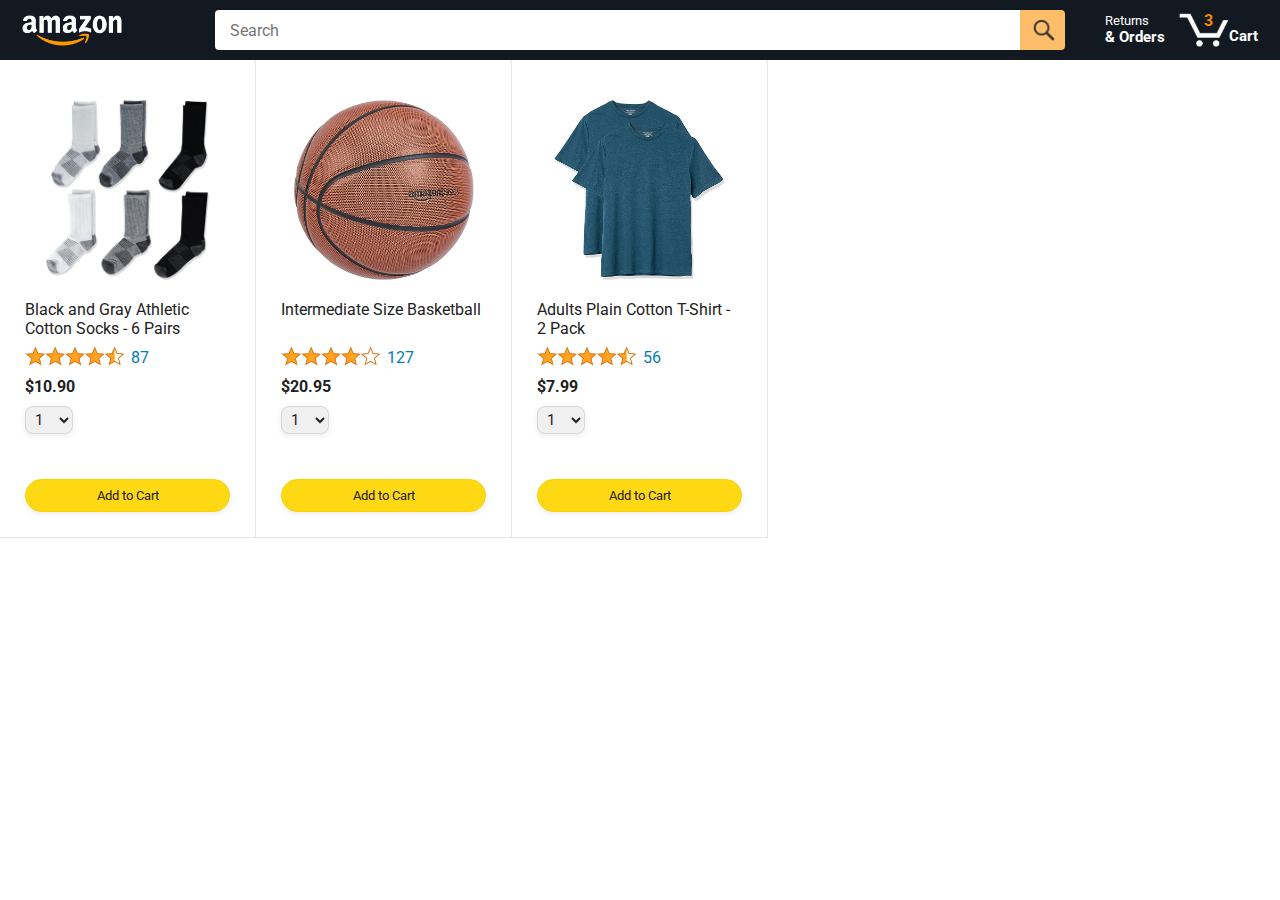
==== amazon.html @ 4dcdfd66 "add the starting files" ====
<!DOCTYPE html>
<html>
  <head>
    <title>Amazon Project</title>

    <!-- This code is needed for responsive design to work.
      (Responsive design = make the website look good on
      smaller screen sizes like a phone or a tablet). -->
    <meta name="viewport" content="width=device-width, initial-scale=1">

    <!-- Load a font called Roboto from Google Fonts. -->
    <link rel="preconnect" href="https://fonts.googleapis.com">
    <link rel="preconnect" href="https://fonts.gstatic.com" crossorigin>
    <link href="https://fonts.googleapis.com/css2?family=Roboto:wght@400;500;700&display=swap" rel="stylesheet">

    <!-- Here are the CSS files for this page. -->
    <link rel="stylesheet" href="styles/shared/general.css">
    <link rel="stylesheet" href="styles/shared/amazon-header.css">
    <link rel="stylesheet" href="styles/pages/amazon.css">
  </head>
  <body>
    <div class="amazon-header">
      <div class="amazon-header-left-section">
        <a href="amazon.html" class="header-link">
          <img class="amazon-logo"
            src="images/amazon-logo-white.png">
          <img class="amazon-mobile-logo"
            src="images/amazon-mobile-logo-white.png">
        </a>
      </div>

      <div class="amazon-header-middle-section">
        <input class="search-bar" type="text" placeholder="Search">

        <button class="search-button">
          <img class="search-icon" src="images/icons/search-icon.png">
        </button>
      </div>

      <div class="amazon-header-right-section">
        <a class="orders-link header-link" href="orders.html">
          <span class="returns-text">Returns</span>
          <span class="orders-text">& Orders</span>
        </a>

        <a class="cart-link header-link" href="checkout.html">
          <img class="cart-icon" src="images/icons/cart-icon.png">
          <div class="cart-quantity">3</div>
          <div class="cart-text">Cart</div>
        </a>
      </div>
    </div>
    
    <div class="main">
      <div class="products-grid">
        <div class="product-container">
          <div class="product-image-container">
            <img class="product-image"
              src="images/products/athletic-cotton-socks-6-pairs.jpg">
          </div>

          <div class="product-name limit-text-to-2-lines">
            Black and Gray Athletic Cotton Socks - 6 Pairs
          </div>

          <div class="product-rating-container">
            <img class="product-rating-stars"
              src="images/ratings/rating-45.png">
            <div class="product-rating-count link-primary">
              87
            </div>
          </div>

          <div class="product-price">
            $10.90
          </div>

          <div class="product-quantity-container">
            <select>
              <option selected value="1">1</option>
              <option value="2">2</option>
              <option value="3">3</option>
              <option value="4">4</option>
              <option value="5">5</option>
              <option value="6">6</option>
              <option value="7">7</option>
              <option value="8">8</option>
              <option value="9">9</option>
              <option value="10">10</option>
            </select>
          </div>

          <div class="product-spacer"></div>

          <div class="added-to-cart">
            <img src="images/icons/checkmark.png">
            Added
          </div>

          <button class="add-to-cart-button button-primary">
            Add to Cart
          </button>
        </div>

        <div class="product-container">
          <div class="product-image-container">
            <img class="product-image"
              src="images/products/intermediate-composite-basketball.jpg">
          </div>

          <div class="product-name limit-text-to-2-lines">
            Intermediate Size Basketball
          </div>

          <div class="product-rating-container">
            <img class="product-rating-stars"
              src="images/ratings/rating-40.png">
            <div class="product-rating-count link-primary">
              127
            </div>
          </div>

          <div class="product-price">
            $20.95
          </div>

          <div class="product-quantity-container">
            <select>
              <option selected value="1">1</option>
              <option value="2">2</option>
              <option value="3">3</option>
              <option value="4">4</option>
              <option value="5">5</option>
              <option value="6">6</option>
              <option value="7">7</option>
              <option value="8">8</option>
              <option value="9">9</option>
              <option value="10">10</option>
            </select>
          </div>

          <div class="product-spacer"></div>

          <div class="added-to-cart">
            <img src="images/icons/checkmark.png">
            Added
          </div>

          <button class="add-to-cart-button button-primary">
            Add to Cart
          </button>
        </div>

        <div class="product-container">
          <div class="product-image-container">
            <img class="product-image"
              src="images/products/adults-plain-cotton-tshirt-2-pack-teal.jpg">
          </div>

          <div class="product-name limit-text-to-2-lines">
            Adults Plain Cotton T-Shirt - 2 Pack
          </div>

          <div class="product-rating-container">
            <img class="product-rating-stars"
              src="images/ratings/rating-45.png">
            <div class="product-rating-count link-primary">
              56
            </div>
          </div>

          <div class="product-price">
            $7.99
          </div>

          <div class="product-quantity-container">
            <select>
              <option selected value="1">1</option>
              <option value="2">2</option>
              <option value="3">3</option>
              <option value="4">4</option>
              <option value="5">5</option>
              <option value="6">6</option>
              <option value="7">7</option>
              <option value="8">8</option>
              <option value="9">9</option>
              <option value="10">10</option>
            </select>
          </div>

          <div class="product-spacer"></div>

          <div class="added-to-cart">
            <img src="images/icons/checkmark.png">
            Added
          </div>

          <button class="add-to-cart-button button-primary">
            Add to Cart
          </button>
        </div>
      </div>
    </div>
  </body>
</html>
---- styles/shared/general.css ----
body {
  font-family: Roboto, Arial;
  color: rgb(33, 33, 33);
  /* The <body> element has a default margin of 8px
     on all sides. This removes the default margins. */
  margin: 0;
}

/* <p> elements have a default margin on the top
   and bottom. This removes the default margins. */
p {
  margin: 0;
}

button {
  cursor: pointer;
}

select {
  cursor: pointer;
}

input, select, button {
  font-family: Roboto, Arial;
}

.button-primary {
  color: rgb(33, 33, 33);
  background-color: rgb(255, 216, 20);
  border: 1px solid rgb(252, 210, 0);
  border-radius: 8px;
  cursor: pointer;
  box-shadow: 0 2px 5px rgba(213, 217, 217, 0.5);
}

.button-primary:hover {
  background-color: rgb(247, 202, 0);
  border: 1px solid rgb(242, 194, 0);
}

.button-primary:active {
  background: rgb(255, 216, 20);
  border-color: rgb(252, 210, 0);
  box-shadow: none;
}

.button-secondary {
  color: rgb(33, 33, 33);
  background: white;
  border: 1px solid rgb(213, 217, 217);
  border-radius: 8px;
  cursor: pointer;
  box-shadow: 0 2px 5px rgba(213, 217, 217, 0.5);
}

.button-secondary:hover {
  background-color: rgb(247, 250, 250);
}

.button-secondary:active {
  background-color: rgb(237, 253, 255);
  box-shadow: none;
}

/* These styles will limit text to 2 lines. Anything
   beyond 2 lines will be replaced with "..."
   You can find this code by using an A.I. tool or by
   searching in Google.
   https://css-tricks.com/almanac/properties/l/line-clamp/ */
.limit-text-to-2-lines {
  display: -webkit-box;
  -webkit-line-clamp: 2;
  -webkit-box-orient: vertical;
  overflow: hidden;
}

.link-primary {
  color: rgb(1, 124, 182);
  cursor: pointer;
}

.link-primary:hover {
  color: rgb(196, 80, 0);
}

/* Styles for dropdown selectors. */
select {
  color: rgb(33, 33, 33);
  background-color: rgb(240, 240, 240);
  border: 1px solid rgb(213, 217, 217);
  border-radius: 8px;
  padding: 3px 5px;
  font-size: 15px;
  cursor: pointer;
  box-shadow: 0 2px 5px rgba(213, 217, 217, 0.5);
}

select:focus,
input:focus {
  outline: 2px solid rgb(255, 153, 0);
}
---- styles/shared/amazon-header.css ----
.amazon-header {
  background-color: rgb(19, 25, 33);
  color: white;
  padding-left: 15px;
  padding-right: 15px;

  display: flex;
  align-items: center;
  justify-content: space-between;

  position: fixed;
  top: 0;
  left: 0;
  right: 0;
  height: 60px;
}

.amazon-header-left-section {
  width: 180px;
}

@media (max-width: 800px) {
  .amazon-header-left-section {
    width: unset;
  }
}

.header-link {
  display: inline-block;
  padding: 6px;
  border-radius: 2px;
  cursor: pointer;
  text-decoration: none;
  border: 1px solid rgba(0, 0, 0, 0);
}

.header-link:hover {
  border: 1px solid white;
}

.amazon-logo {
  width: 100px;
  margin-top: 5px;
}

.amazon-mobile-logo {
  display: none;
}

@media (max-width: 575px) {
  .amazon-logo {
    display: none;
  }

  .amazon-mobile-logo {
    display: block;
    height: 35px;
    margin-top: 5px;
  }
}

.amazon-header-middle-section {
  flex: 1;
  max-width: 850px;
  margin-left: 10px;
  margin-right: 10px;
  display: flex;
}

.search-bar {
  flex: 1;
  width: 0;
  font-size: 16px;
  height: 38px;
  padding-left: 15px;
  border: none;
  border-top-left-radius: 4px;
  border-bottom-left-radius: 4px;
  border-top-right-radius: 0;
  border-bottom-right-radius: 0;
}

.search-button {
  background-color: rgb(254, 189, 105);
  border: none;
  width: 45px;
  height: 40px;
  border-top-right-radius: 4px;
  border-bottom-right-radius: 4px;
  flex-shrink: 0;
}

.search-icon {
  height: 22px;
  margin-left: 2px;
  margin-top: 3px;
}

.amazon-header-right-section {
  width: 180px;
  flex-shrink: 0;
  display: flex;
  justify-content: end;
}

.orders-link {
  color: white;
}

.returns-text {
  display: block;
  font-size: 13px;
}

.orders-text {
  display: block;
  font-size: 15px;
  font-weight: 700;
}

.cart-link {
  color: white;
  display: flex;
  align-items: center;
  position: relative;
}

.cart-icon {
  width: 50px;
}

.cart-text {
  margin-top: 12px;
  font-size: 15px;
  font-weight: 700;
}

.cart-quantity {
  color: rgb(240, 136, 4);
  font-size: 16px;
  font-weight: 700;

  position: absolute;
  top: 4px;
  left: 22px;
  
  width: 26px;
  text-align: center;
}
---- styles/pages/amazon.css ----
.main {
  margin-top: 60px;
}

.products-grid {
  display: grid;

  /* - In CSS Grid, 1fr means a column will take up the
       remaining space in the grid.
     - If we write 1fr 1fr ... 1fr; 8 times, this will
       divide the grid into 8 columns, each taking up an
       equal amount of the space.
     - repeat(8, 1fr); is a shortcut for repeating "1fr"
       8 times (instead of typing out "1fr" 8 times).
       repeat(...) is a special property that works with
       display: grid; */
  grid-template-columns: repeat(8, 1fr);
}

/* @media is used to create responsive design (making the
   website look good on any screen size). This @media
   means when the screen width is 2000px or less, we
   will divide the grid into 7 columns instead of 8. */
@media (max-width: 2000px) {
  .products-grid {
    grid-template-columns: repeat(7, 1fr);
  }
}

/* This @media means when the screen width is 1600px or
   less, we will divide the grid into 6 columns. */
@media (max-width: 1600px) {
  .products-grid {
    grid-template-columns: repeat(6, 1fr);
  }
}

@media (max-width: 1300px) {
  .products-grid {
    grid-template-columns: repeat(5, 1fr);
  }
}

@media (max-width: 1000px) {
  .products-grid {
    grid-template-columns: repeat(4, 1fr);
  }
}

@media (max-width: 800px) {
  .products-grid {
    grid-template-columns: repeat(3, 1fr);
  }
}

@media (max-width: 575px) {
  .products-grid {
    grid-template-columns: repeat(2, 1fr);
  }
}

@media (max-width: 450px) {
  .products-grid {
    grid-template-columns: 1fr;
  }
}

.product-container {
  padding-top: 40px;
  padding-bottom: 25px;
  padding-left: 25px;
  padding-right: 25px;

  border-right: 1px solid rgb(231, 231, 231);
  border-bottom: 1px solid rgb(231, 231, 231);

  display: flex;
  flex-direction: column;
}

.product-image-container {
  display: flex;
  justify-content: center;
  align-items: center;

  height: 180px;
  margin-bottom: 20px;
}

.product-image {
  /* Images will overflow their container by default. To
    prevent this, we set max-width and max-height to 100%
    so they stay inside their container. */
  max-width: 100%;
  max-height: 100%;
}

.product-name {
  height: 40px;
  margin-bottom: 5px;
}

.product-rating-container {
  display: flex;
  align-items: center;
  margin-bottom: 10px;
}

.product-rating-stars {
  width: 100px;
  margin-right: 6px;
}

.product-rating-count {
  color: rgb(1, 124, 182);
  cursor: pointer;
  margin-top: 3px;
}

.product-price {
  font-weight: 700;
  margin-bottom: 10px;
}

.product-quantity-container {
  margin-bottom: 17px;
}

.product-spacer {
  flex: 1;
}

.added-to-cart {
  color: rgb(6, 125, 98);
  font-size: 16px;

  display: flex;
  align-items: center;
  margin-bottom: 8px;

  /* At first, the "Added to cart" message will
     be invisible. Use JavaScript to change the
     opacity and make it visible. */
  opacity: 0;
}

.added-to-cart img {
  height: 20px;
  margin-right: 5px;
}

.add-to-cart-button {
  width: 100%;
  padding: 8px;
  border-radius: 50px;
}
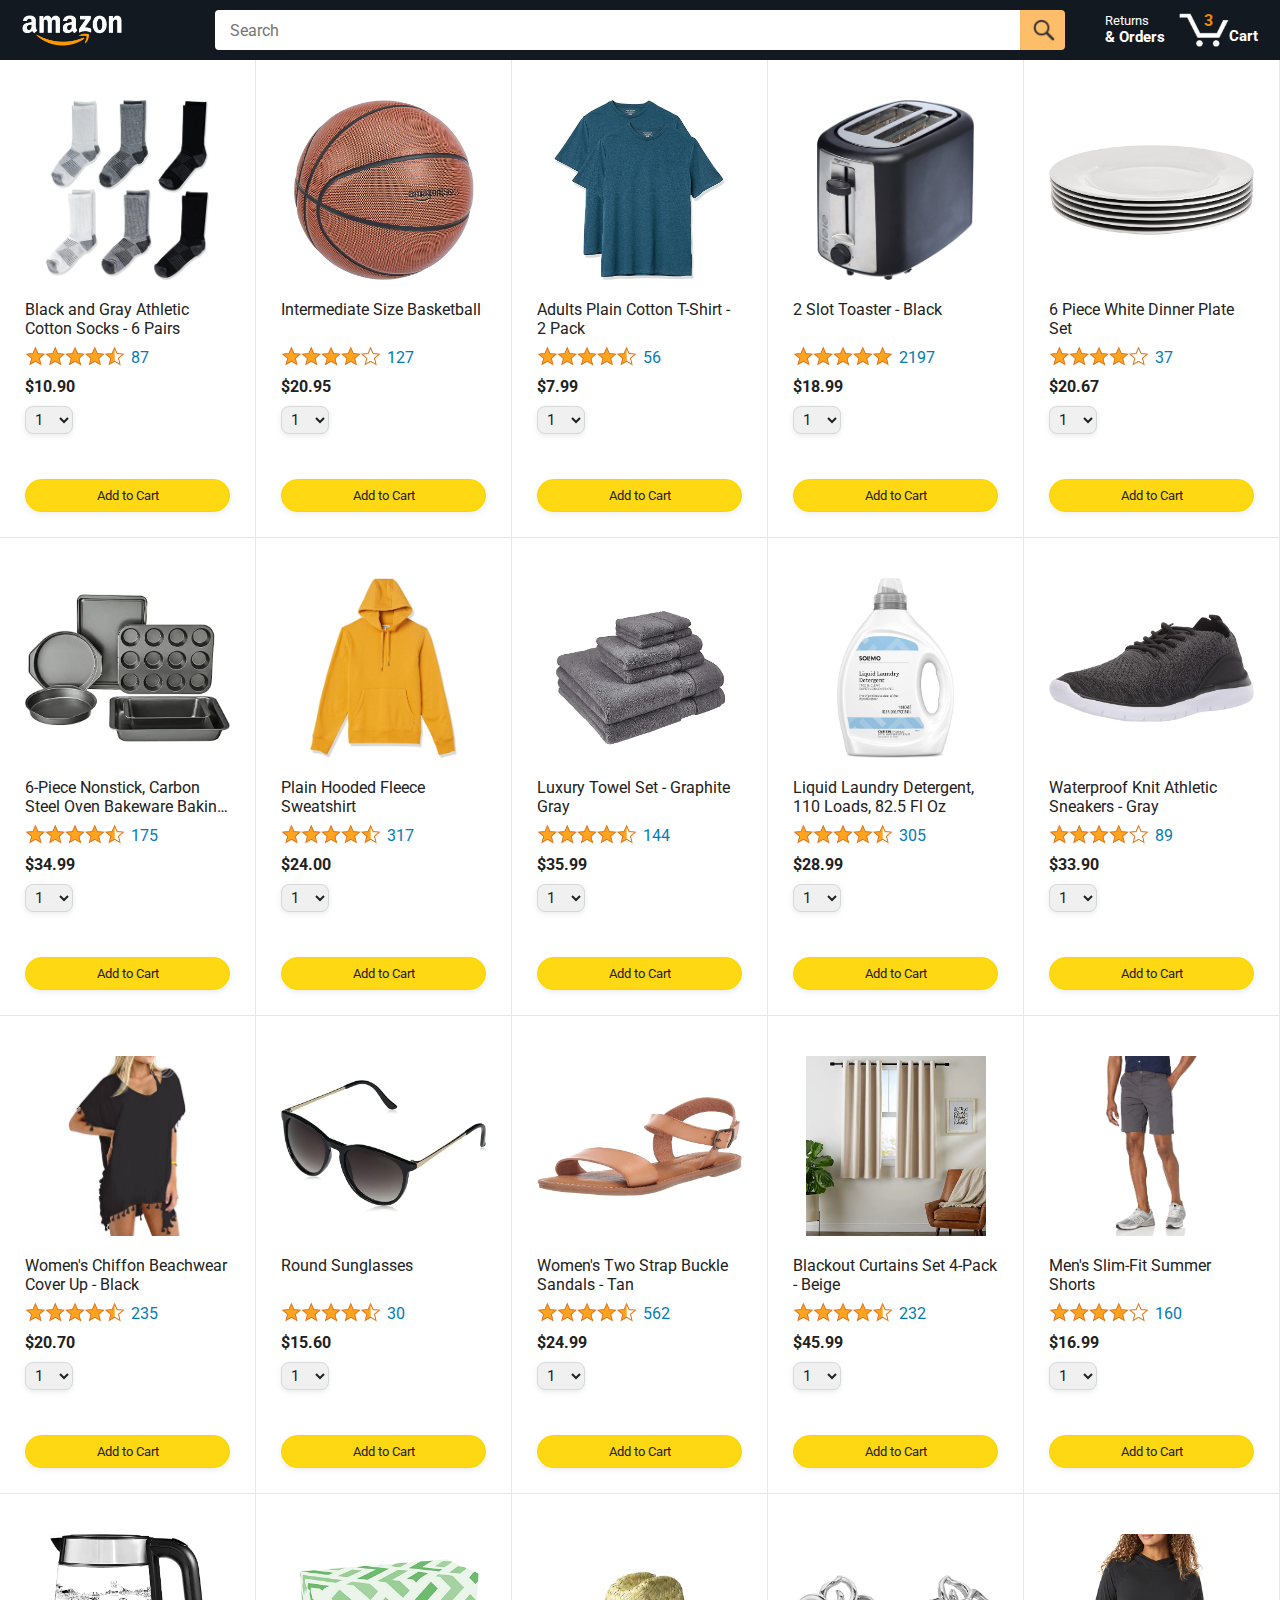
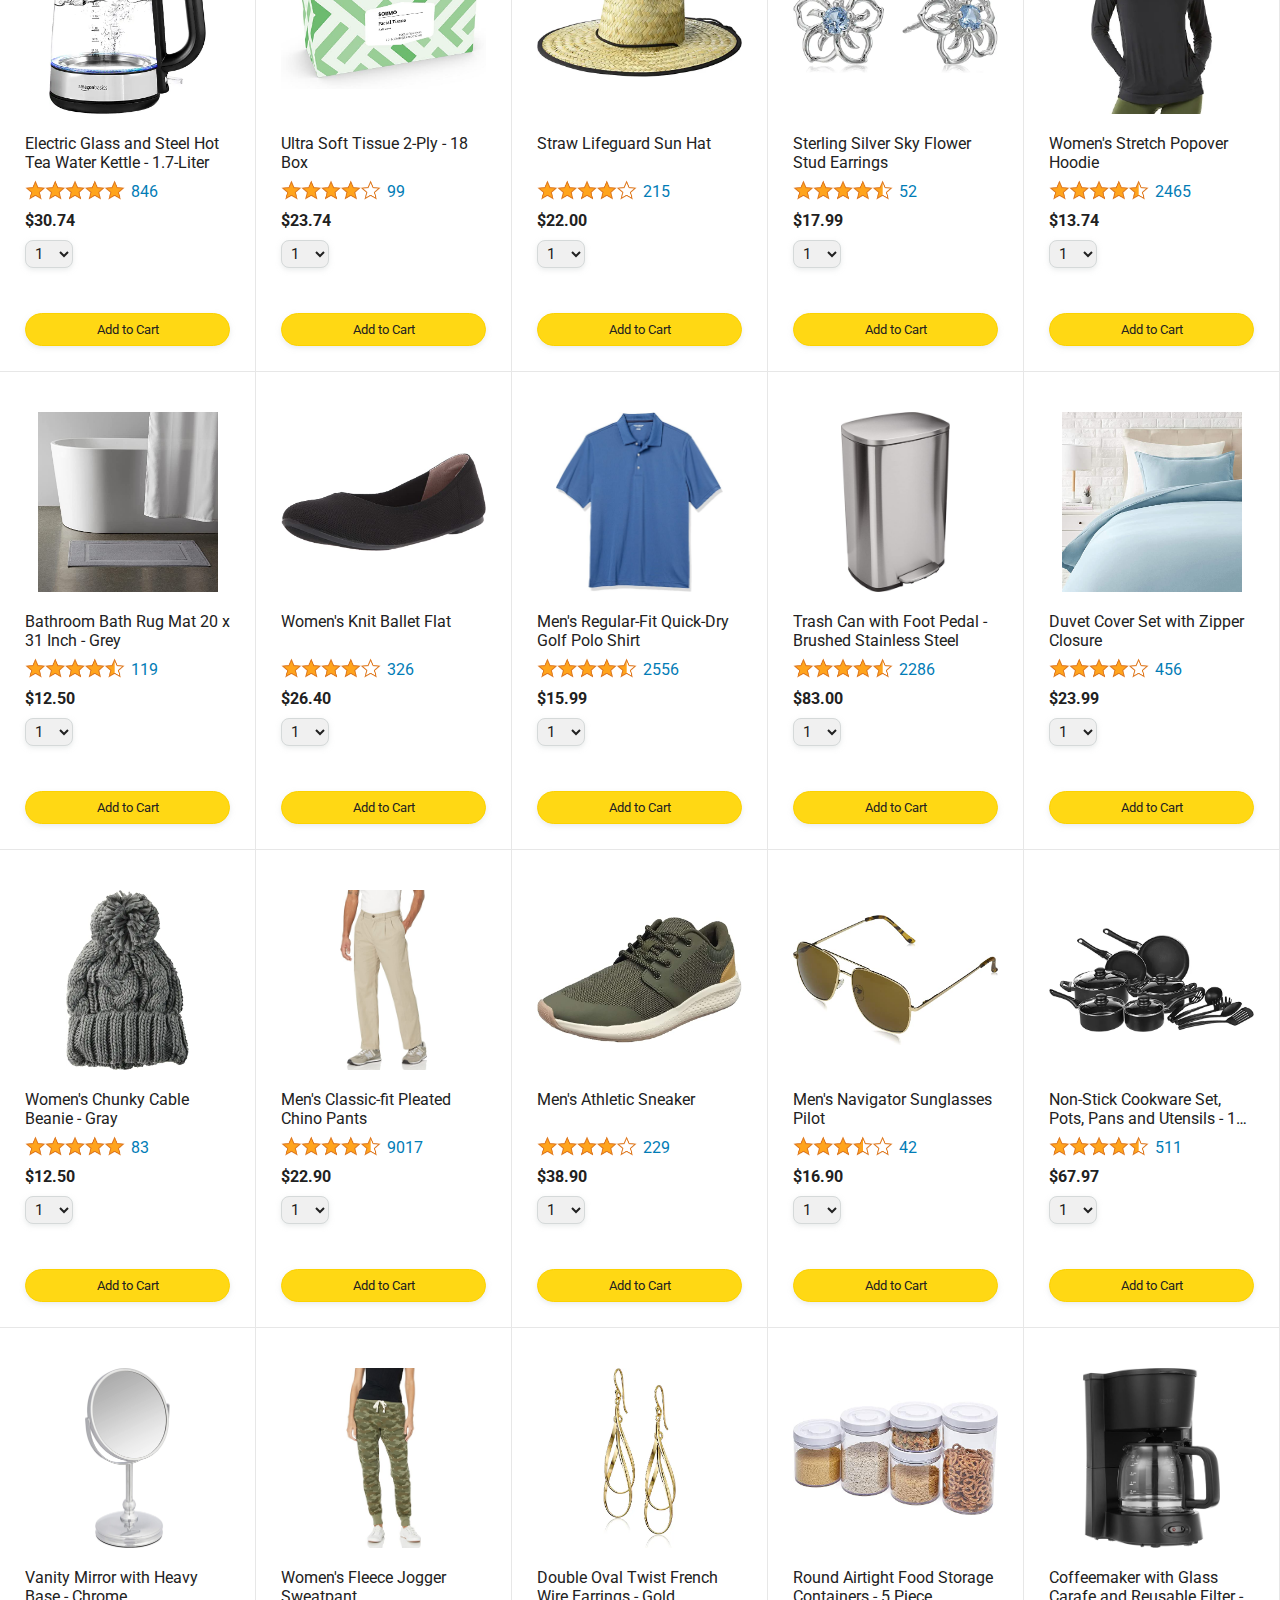
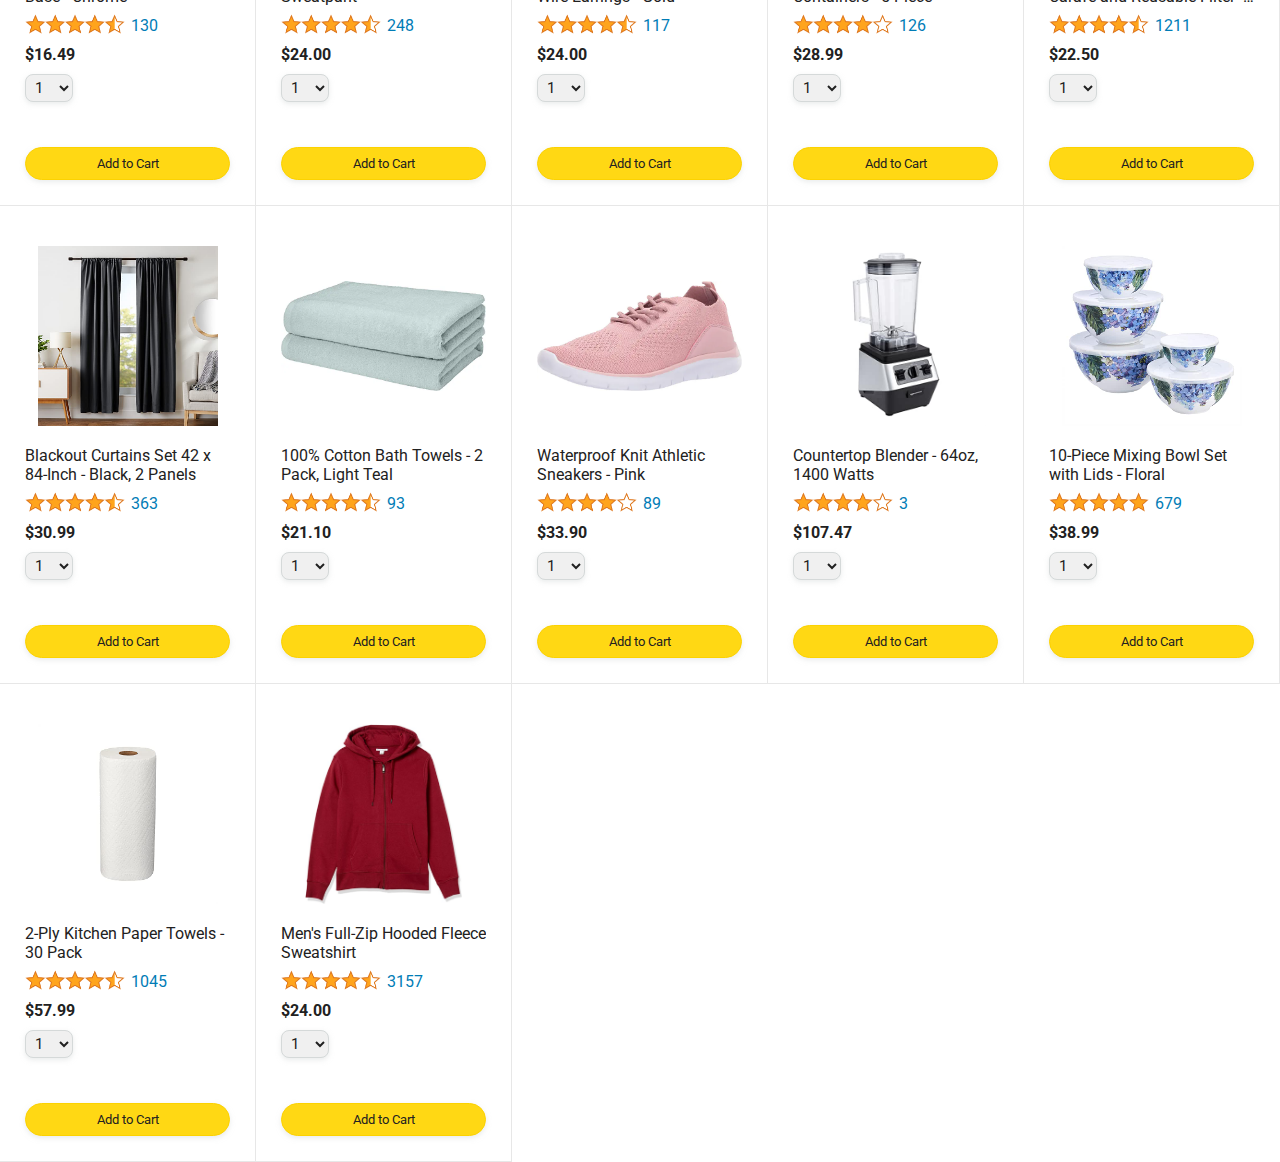
==== commit d9b8b27a: "generate html with javaScript" ====
--- a/amazon.html
+++ b/amazon.html
@@ -53,153 +53,15 @@
     
     <div class="main">
       <div class="products-grid">
-        <div class="product-container">
-          <div class="product-image-container">
-            <img class="product-image"
-              src="images/products/athletic-cotton-socks-6-pairs.jpg">
-          </div>
+      
 
-          <div class="product-name limit-text-to-2-lines">
-            Black and Gray Athletic Cotton Socks - 6 Pairs
-          </div>
+        
 
-          <div class="product-rating-container">
-            <img class="product-rating-stars"
-              src="images/ratings/rating-45.png">
-            <div class="product-rating-count link-primary">
-              87
-            </div>
-          </div>
-
-          <div class="product-price">
-            $10.90
-          </div>
-
-          <div class="product-quantity-container">
-            <select>
-              <option selected value="1">1</option>
-              <option value="2">2</option>
-              <option value="3">3</option>
-              <option value="4">4</option>
-              <option value="5">5</option>
-              <option value="6">6</option>
-              <option value="7">7</option>
-              <option value="8">8</option>
-              <option value="9">9</option>
-              <option value="10">10</option>
-            </select>
-          </div>
-
-          <div class="product-spacer"></div>
-
-          <div class="added-to-cart">
-            <img src="images/icons/checkmark.png">
-            Added
-          </div>
-
-          <button class="add-to-cart-button button-primary">
-            Add to Cart
-          </button>
-        </div>
-
-        <div class="product-container">
-          <div class="product-image-container">
-            <img class="product-image"
-              src="images/products/intermediate-composite-basketball.jpg">
-          </div>
-
-          <div class="product-name limit-text-to-2-lines">
-            Intermediate Size Basketball
-          </div>
-
-          <div class="product-rating-container">
-            <img class="product-rating-stars"
-              src="images/ratings/rating-40.png">
-            <div class="product-rating-count link-primary">
-              127
-            </div>
-          </div>
-
-          <div class="product-price">
-            $20.95
-          </div>
-
-          <div class="product-quantity-container">
-            <select>
-              <option selected value="1">1</option>
-              <option value="2">2</option>
-              <option value="3">3</option>
-              <option value="4">4</option>
-              <option value="5">5</option>
-              <option value="6">6</option>
-              <option value="7">7</option>
-              <option value="8">8</option>
-              <option value="9">9</option>
-              <option value="10">10</option>
-            </select>
-          </div>
-
-          <div class="product-spacer"></div>
-
-          <div class="added-to-cart">
-            <img src="images/icons/checkmark.png">
-            Added
-          </div>
-
-          <button class="add-to-cart-button button-primary">
-            Add to Cart
-          </button>
-        </div>
-
-        <div class="product-container">
-          <div class="product-image-container">
-            <img class="product-image"
-              src="images/products/adults-plain-cotton-tshirt-2-pack-teal.jpg">
-          </div>
-
-          <div class="product-name limit-text-to-2-lines">
-            Adults Plain Cotton T-Shirt - 2 Pack
-          </div>
-
-          <div class="product-rating-container">
-            <img class="product-rating-stars"
-              src="images/ratings/rating-45.png">
-            <div class="product-rating-count link-primary">
-              56
-            </div>
-          </div>
-
-          <div class="product-price">
-            $7.99
-          </div>
-
-          <div class="product-quantity-container">
-            <select>
-              <option selected value="1">1</option>
-              <option value="2">2</option>
-              <option value="3">3</option>
-              <option value="4">4</option>
-              <option value="5">5</option>
-              <option value="6">6</option>
-              <option value="7">7</option>
-              <option value="8">8</option>
-              <option value="9">9</option>
-              <option value="10">10</option>
-            </select>
-          </div>
-
-          <div class="product-spacer"></div>
-
-          <div class="added-to-cart">
-            <img src="images/icons/checkmark.png">
-            Added
-          </div>
-
-          <button class="add-to-cart-button button-primary">
-            Add to Cart
-          </button>
-        </div>
+        
       </div>
     </div>
+
+
+    <script src="data/products.js"></script>
   </body>
 </html>
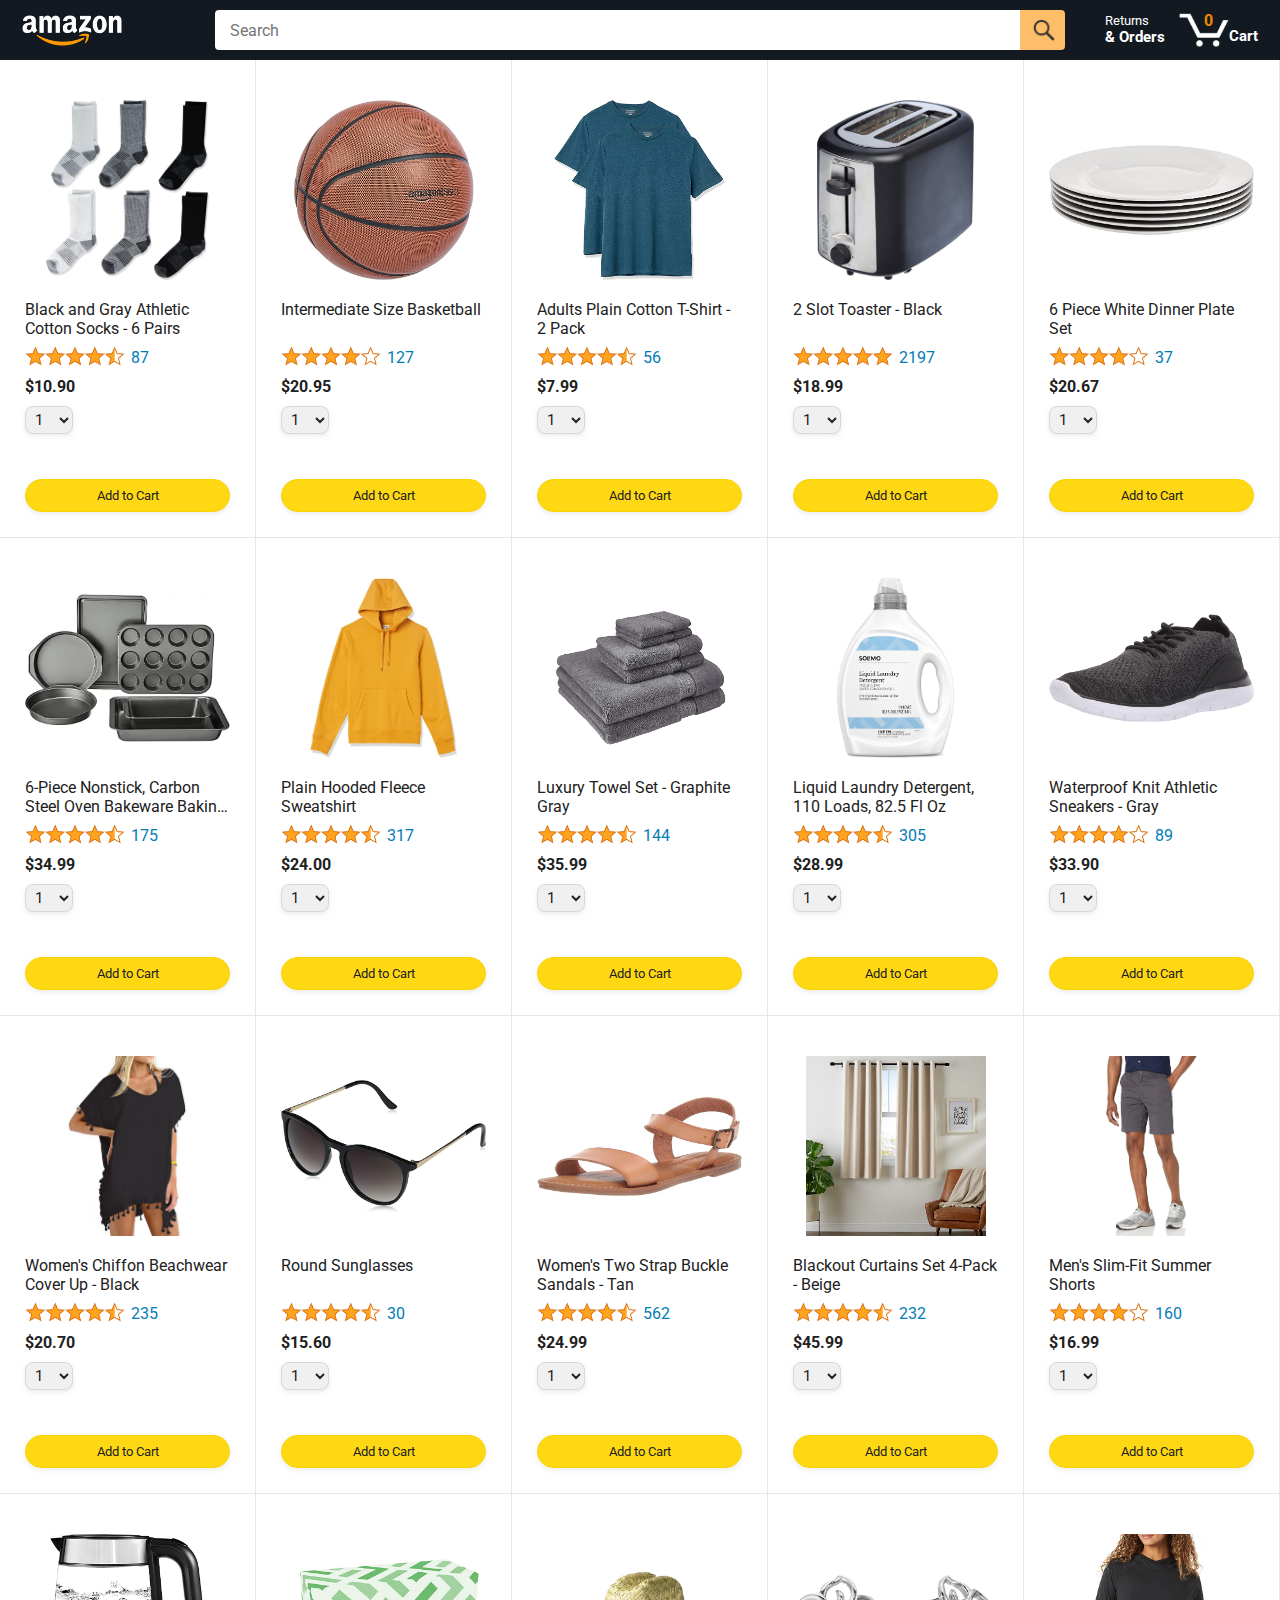
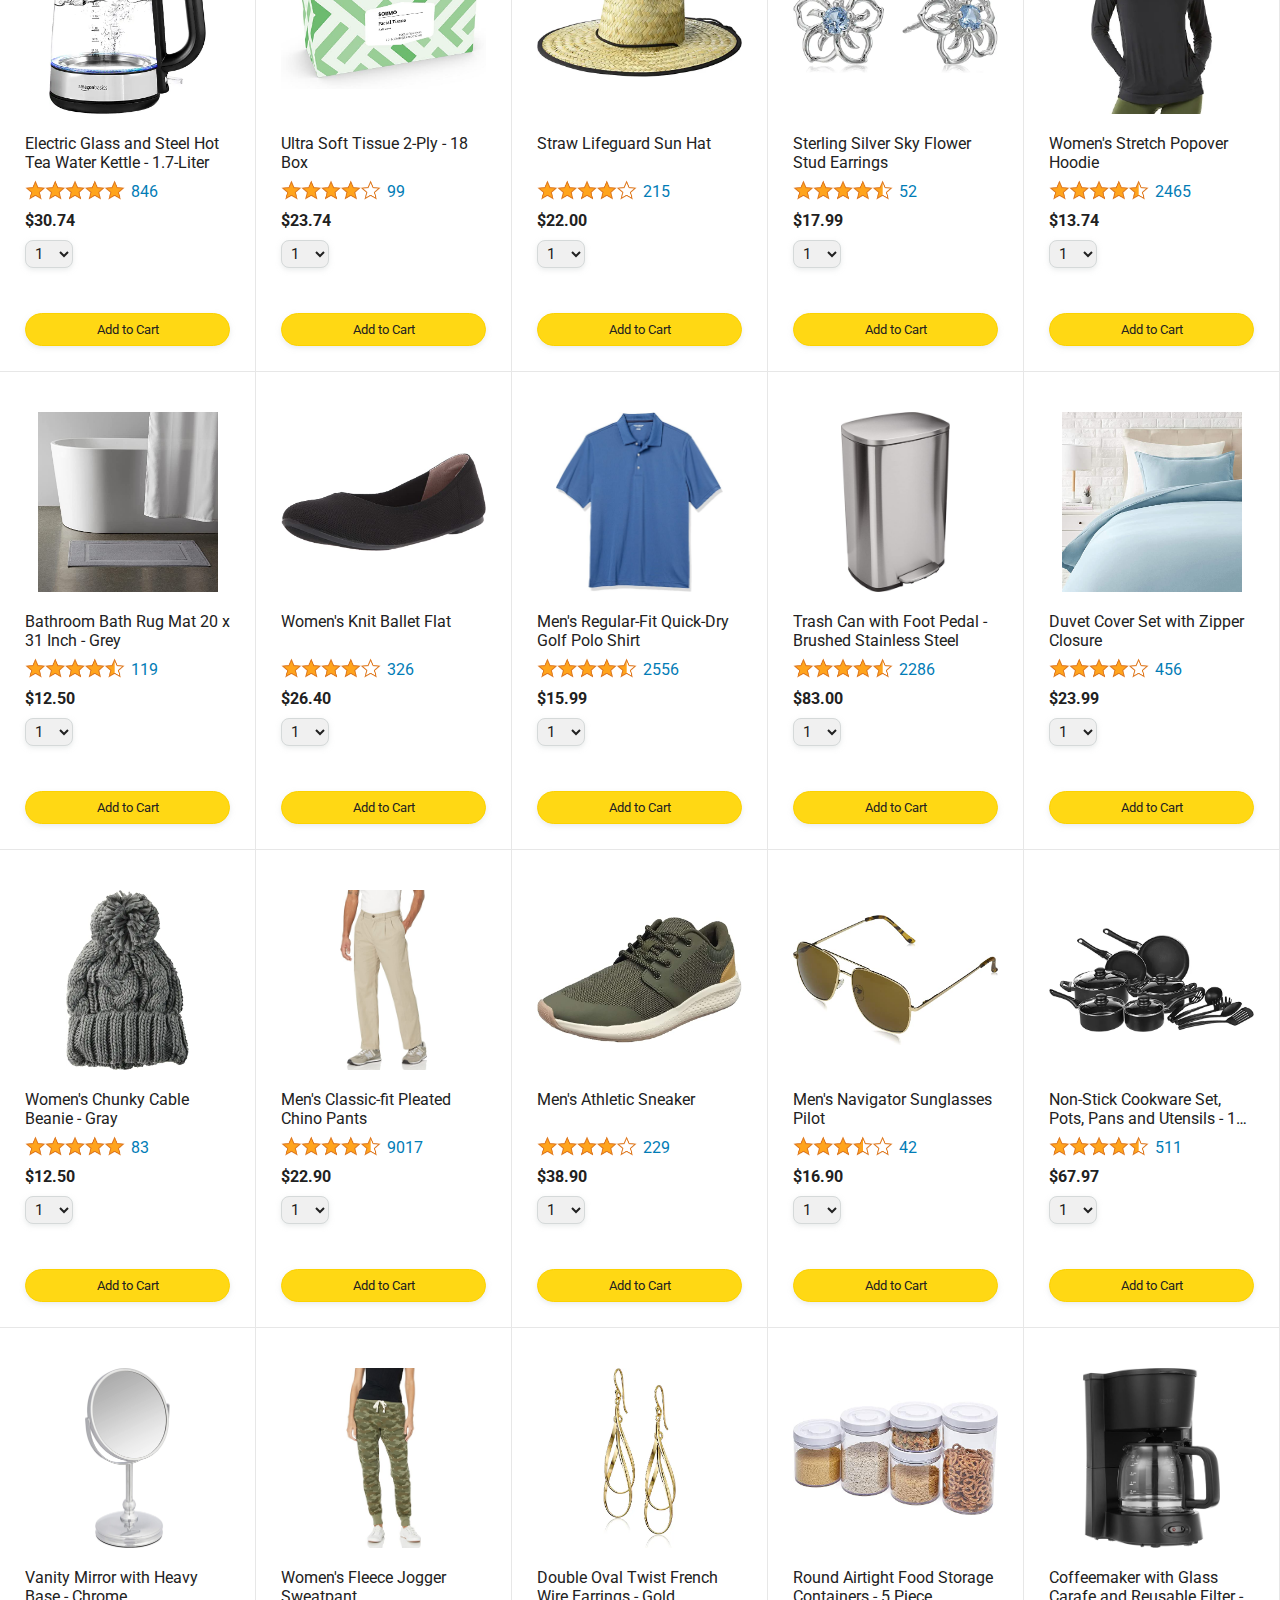
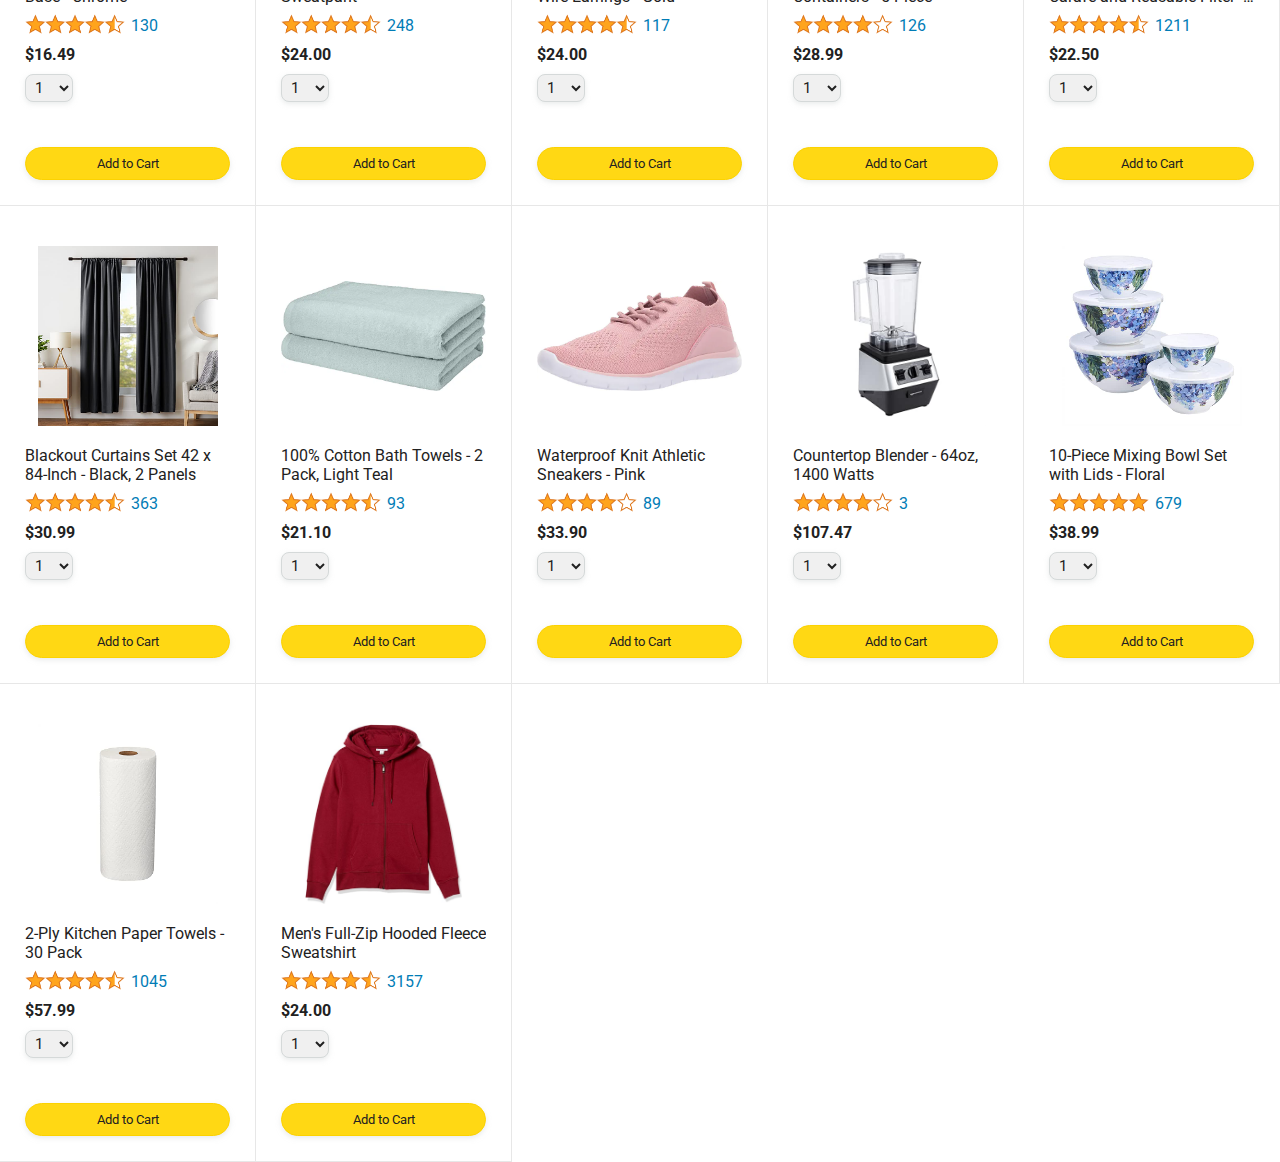
==== commit 96ec2c26: "modules and reset the dropdown value to 1" ====
--- a/amazon.html
+++ b/amazon.html
@@ -45,7 +45,7 @@
 
         <a class="cart-link header-link" href="checkout.html">
           <img class="cart-icon" src="images/icons/cart-icon.png">
-          <div class="cart-quantity">3</div>
+          <div class="cart-quantity">0</div>
           <div class="cart-text">Cart</div>
         </a>
       </div>
@@ -61,7 +61,9 @@
       </div>
     </div>
 
+    <!-- <script src="data/cart.js"></script> -->
+    <script src="data/products.js"></script>
+    <script type="module" src="scipts/amazon.js"></script>
 
-    <script src="data/products.js"></script>
-  </body>
+  </body> 
 </html>
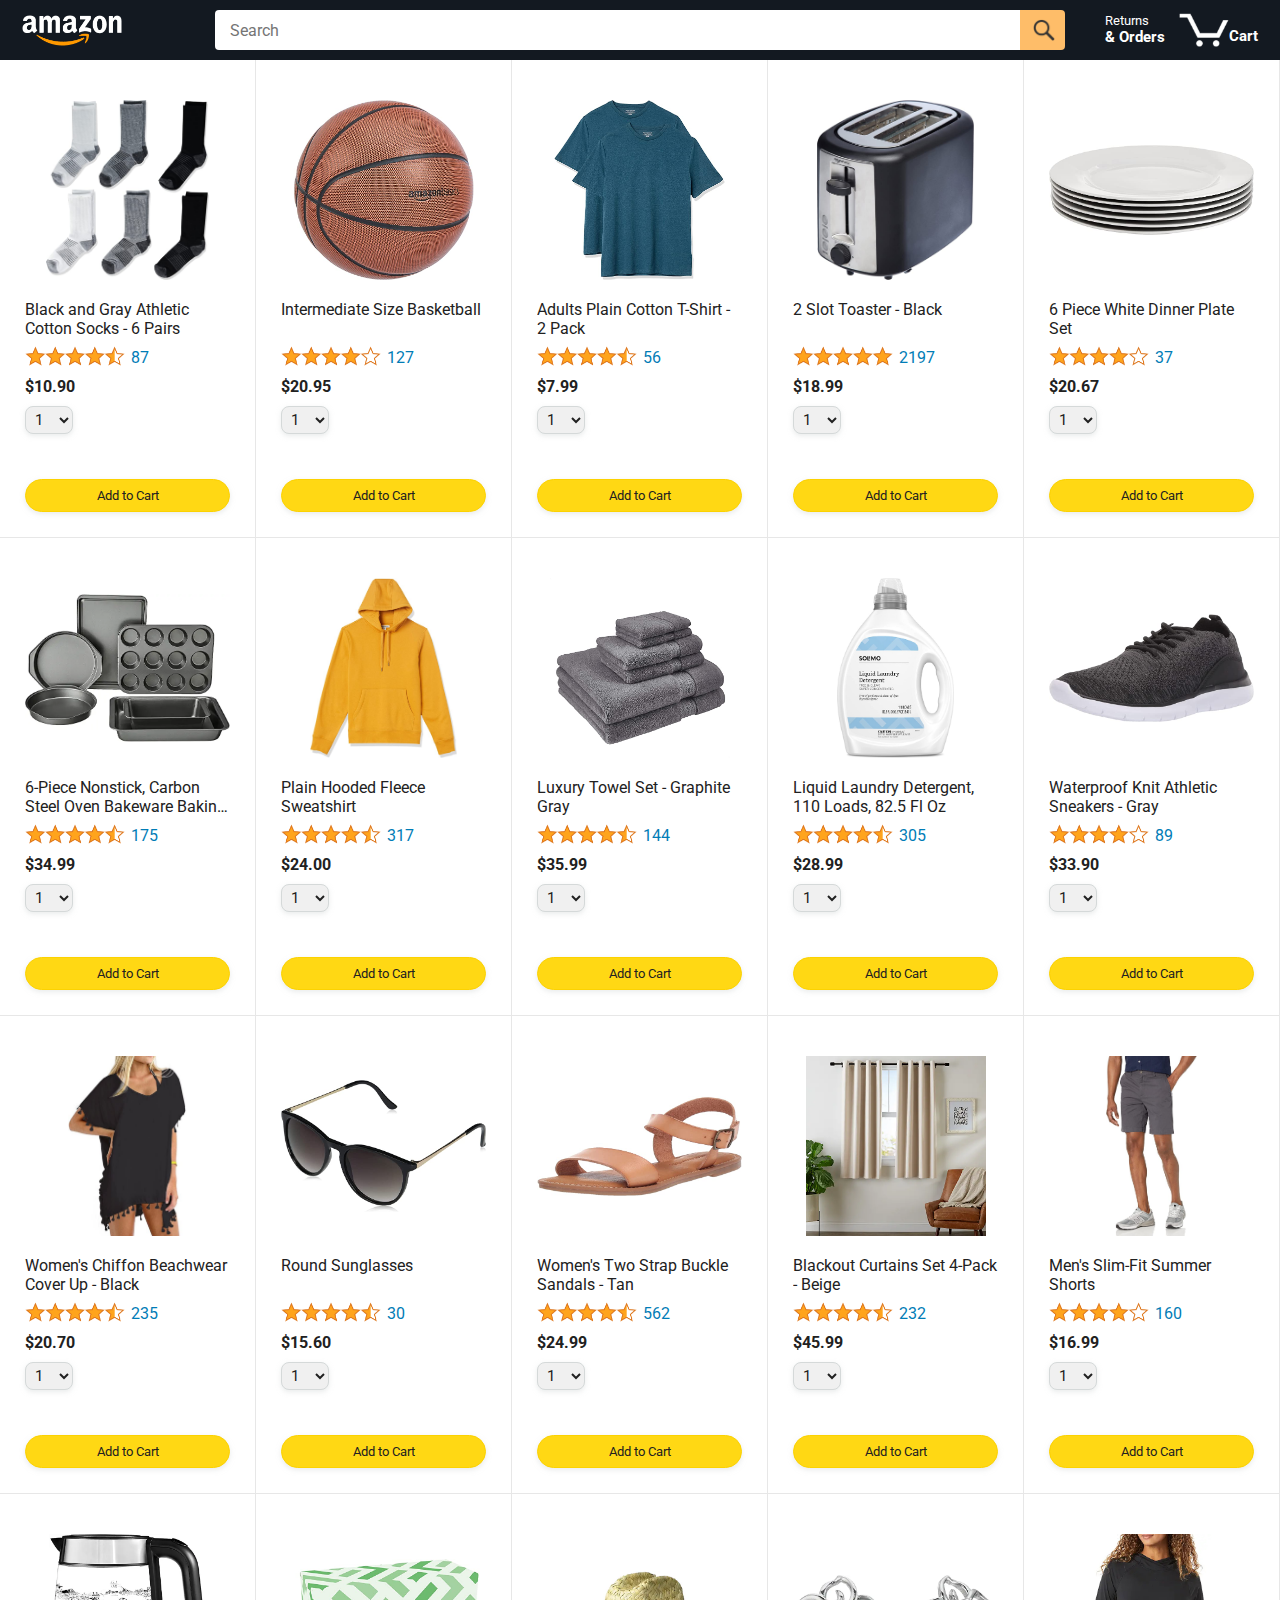
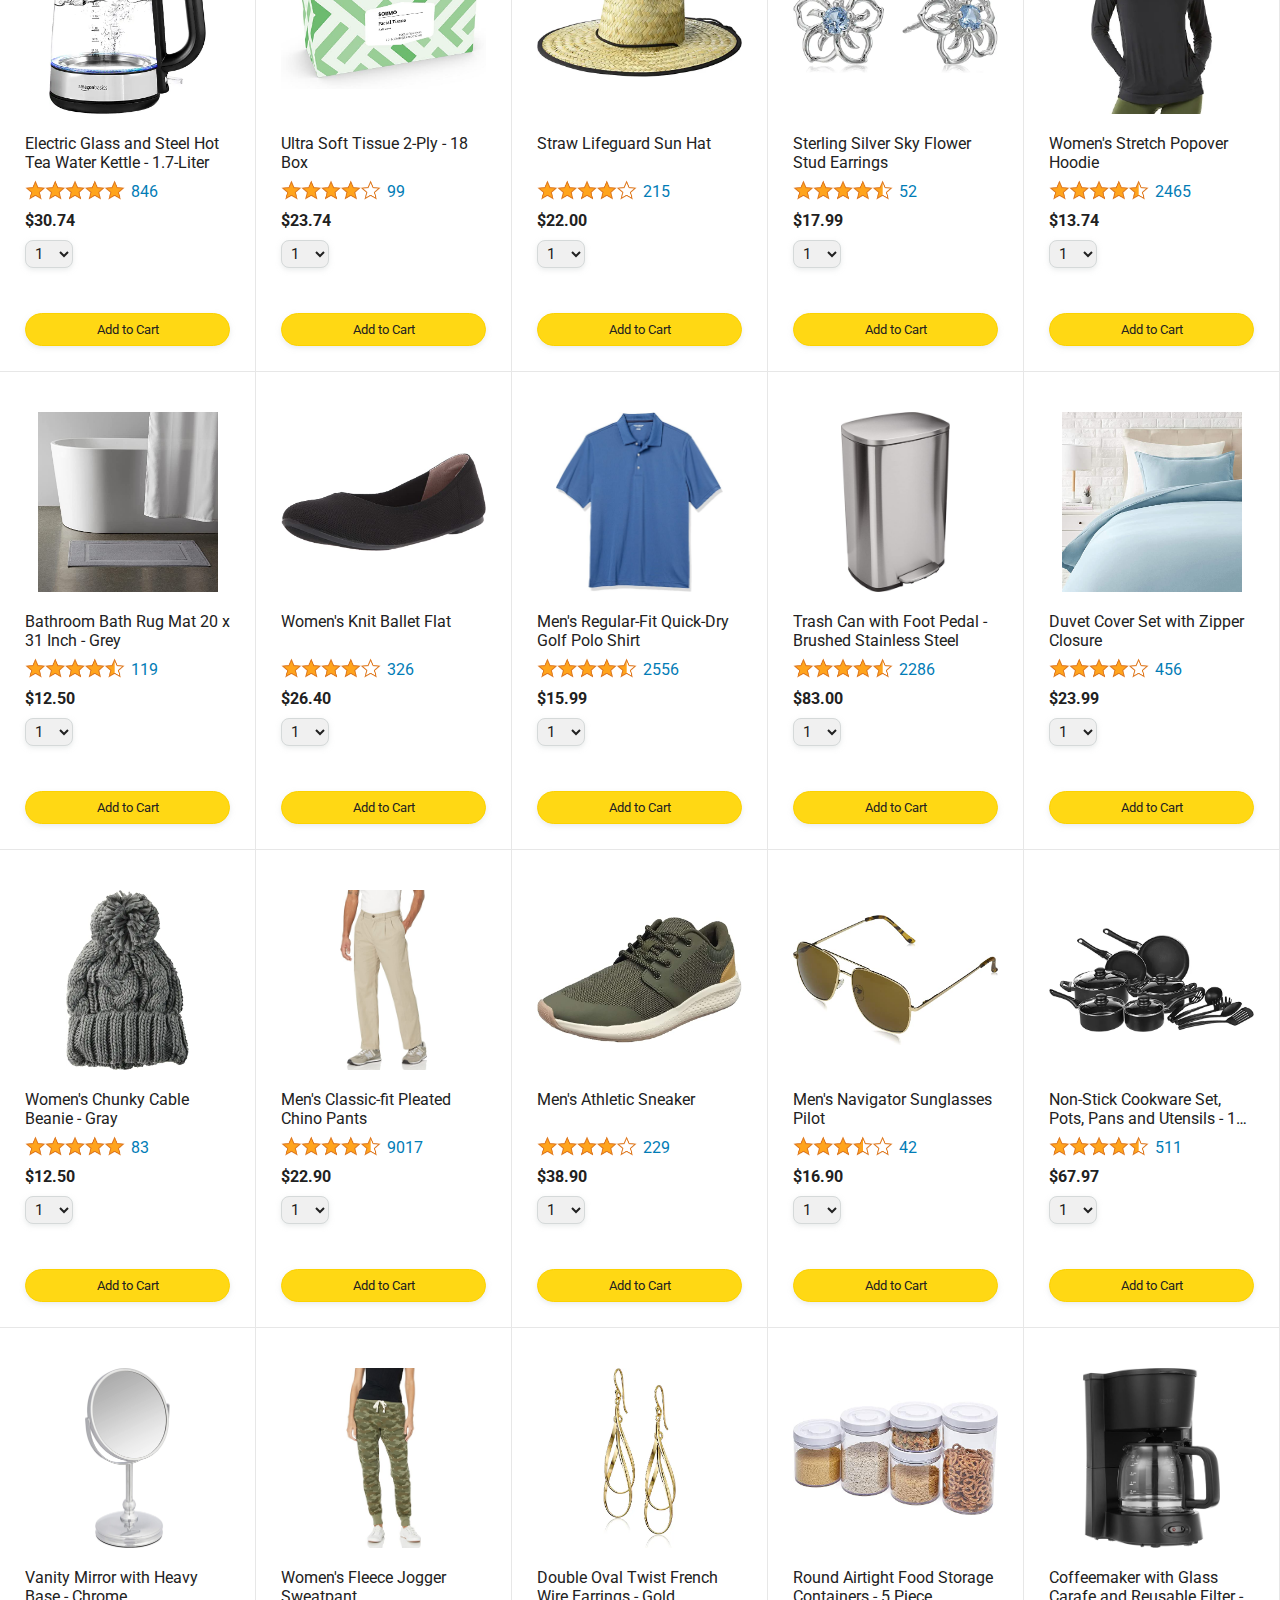
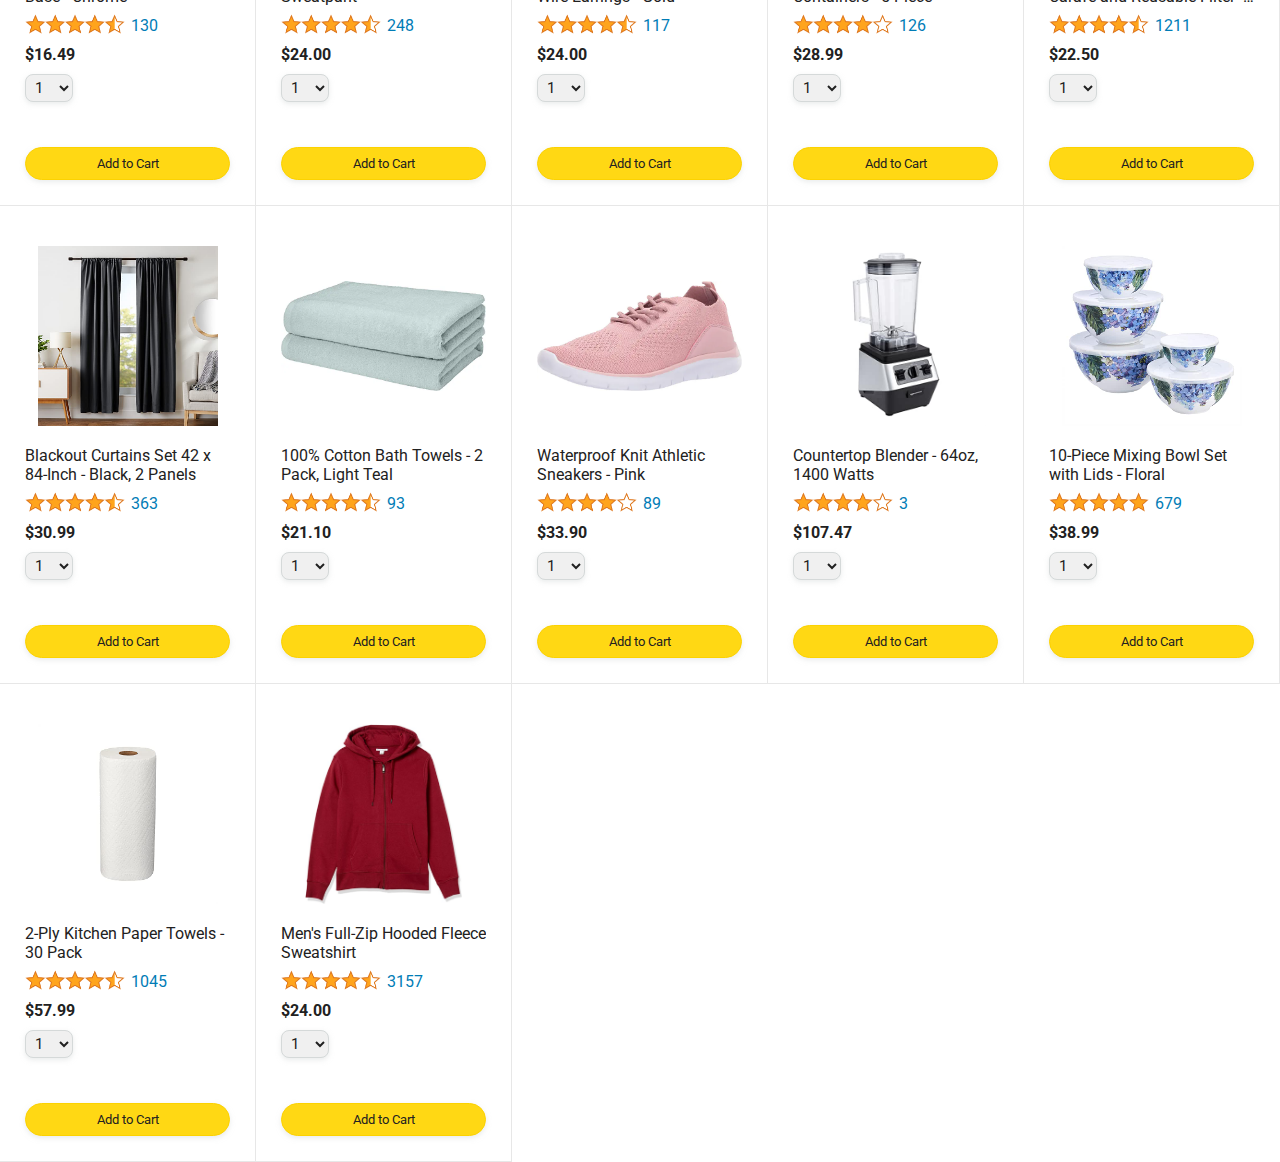
==== commit 0d919e93: "done activities and exercises" ====
--- a/amazon.html
+++ b/amazon.html
@@ -45,7 +45,7 @@
 
         <a class="cart-link header-link" href="checkout.html">
           <img class="cart-icon" src="images/icons/cart-icon.png">
-          <div class="cart-quantity">0</div>
+          <div class="cart-quantity"></div>
           <div class="cart-text">Cart</div>
         </a>
       </div>
@@ -62,8 +62,21 @@
     </div>
 
     <!-- <script src="data/cart.js"></script> -->
-    <script src="data/products.js"></script>
+    <!-- <script src="data/products.js"></script> -->
     <script type="module" src="scipts/amazon.js"></script>
+    <script>
+          let cart = JSON.parse(localStorage.getItem('cart'));
+          let sum = 0;
+          cart.forEach((cartItem,index) => {
+              sum += cartItem.selectedQuantity;
+          });
 
+          let cartQuantity = document.querySelector('.cart-quantity');
+          if(sum === 0){
+              cartQuantity.style.display = '';
+          }else{
+              cartQuantity.innerHTML = sum;
+          }
+    </script>
   </body> 
 </html>
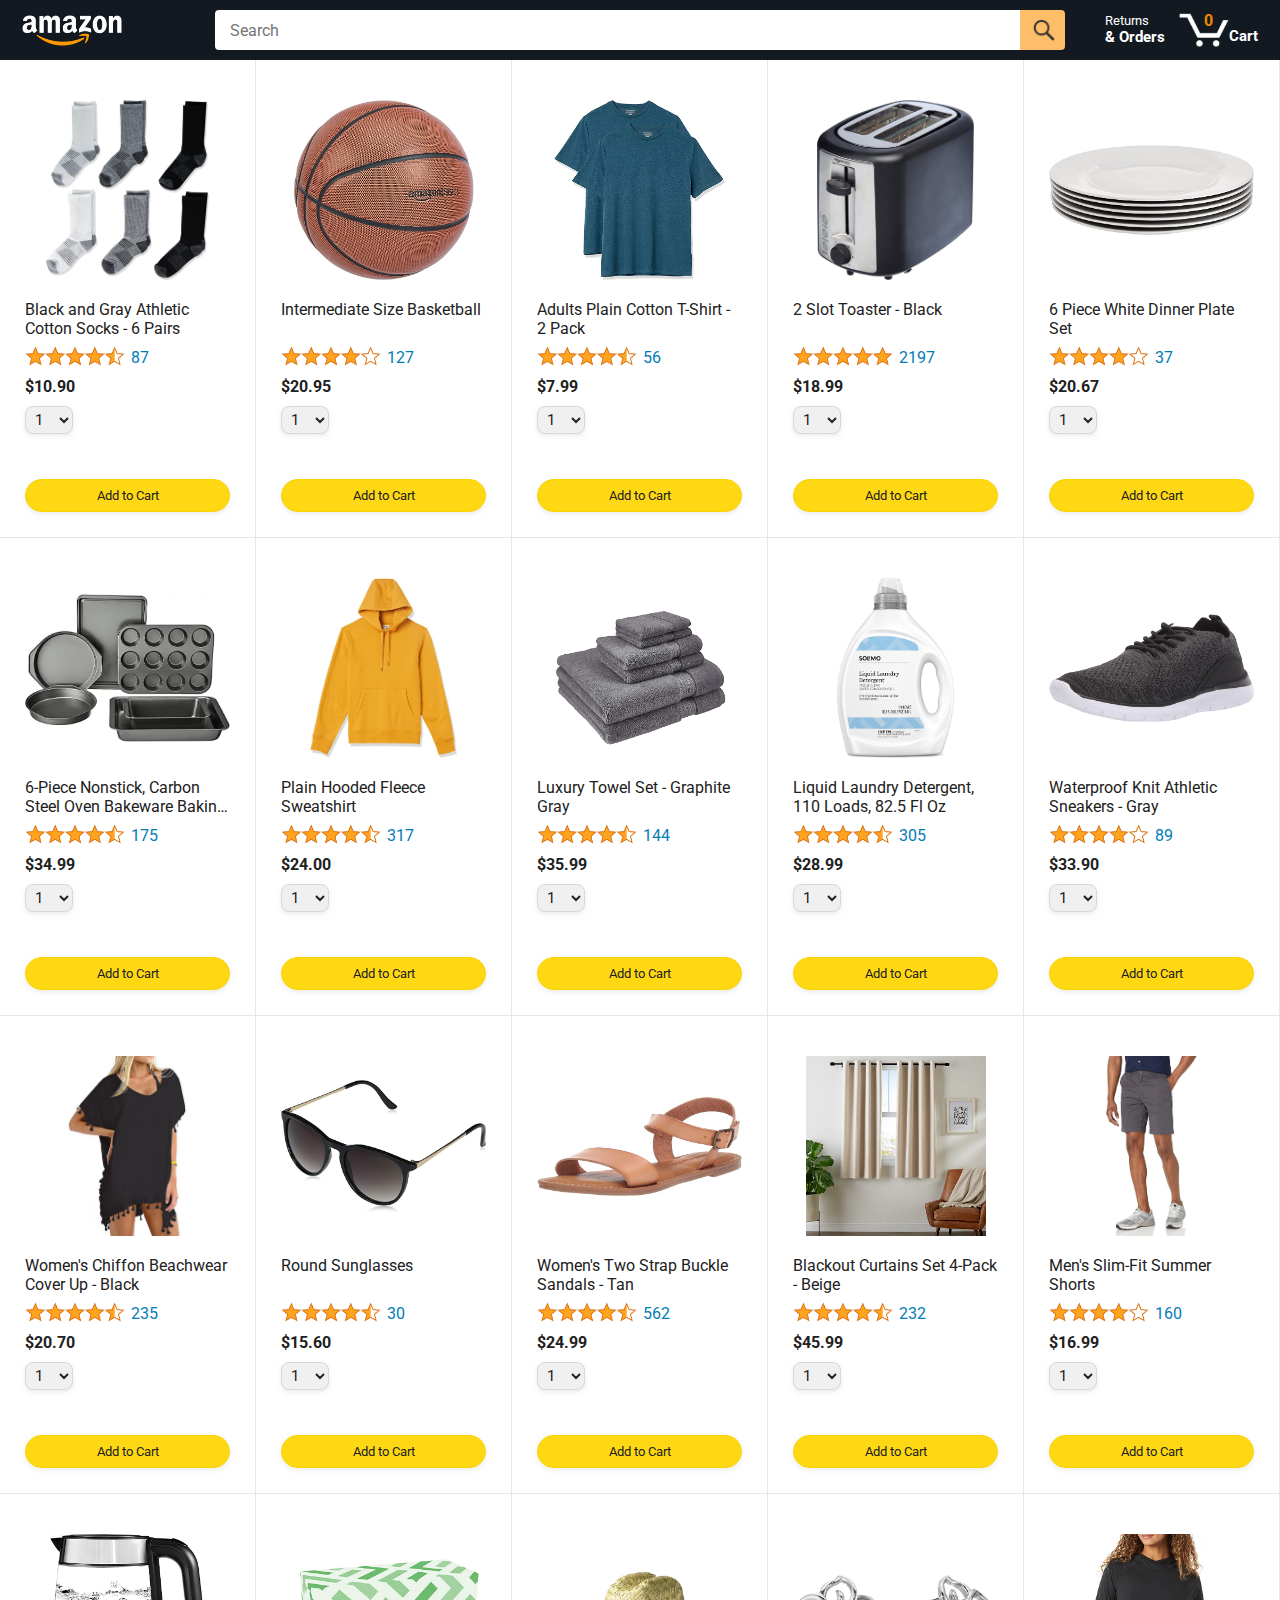
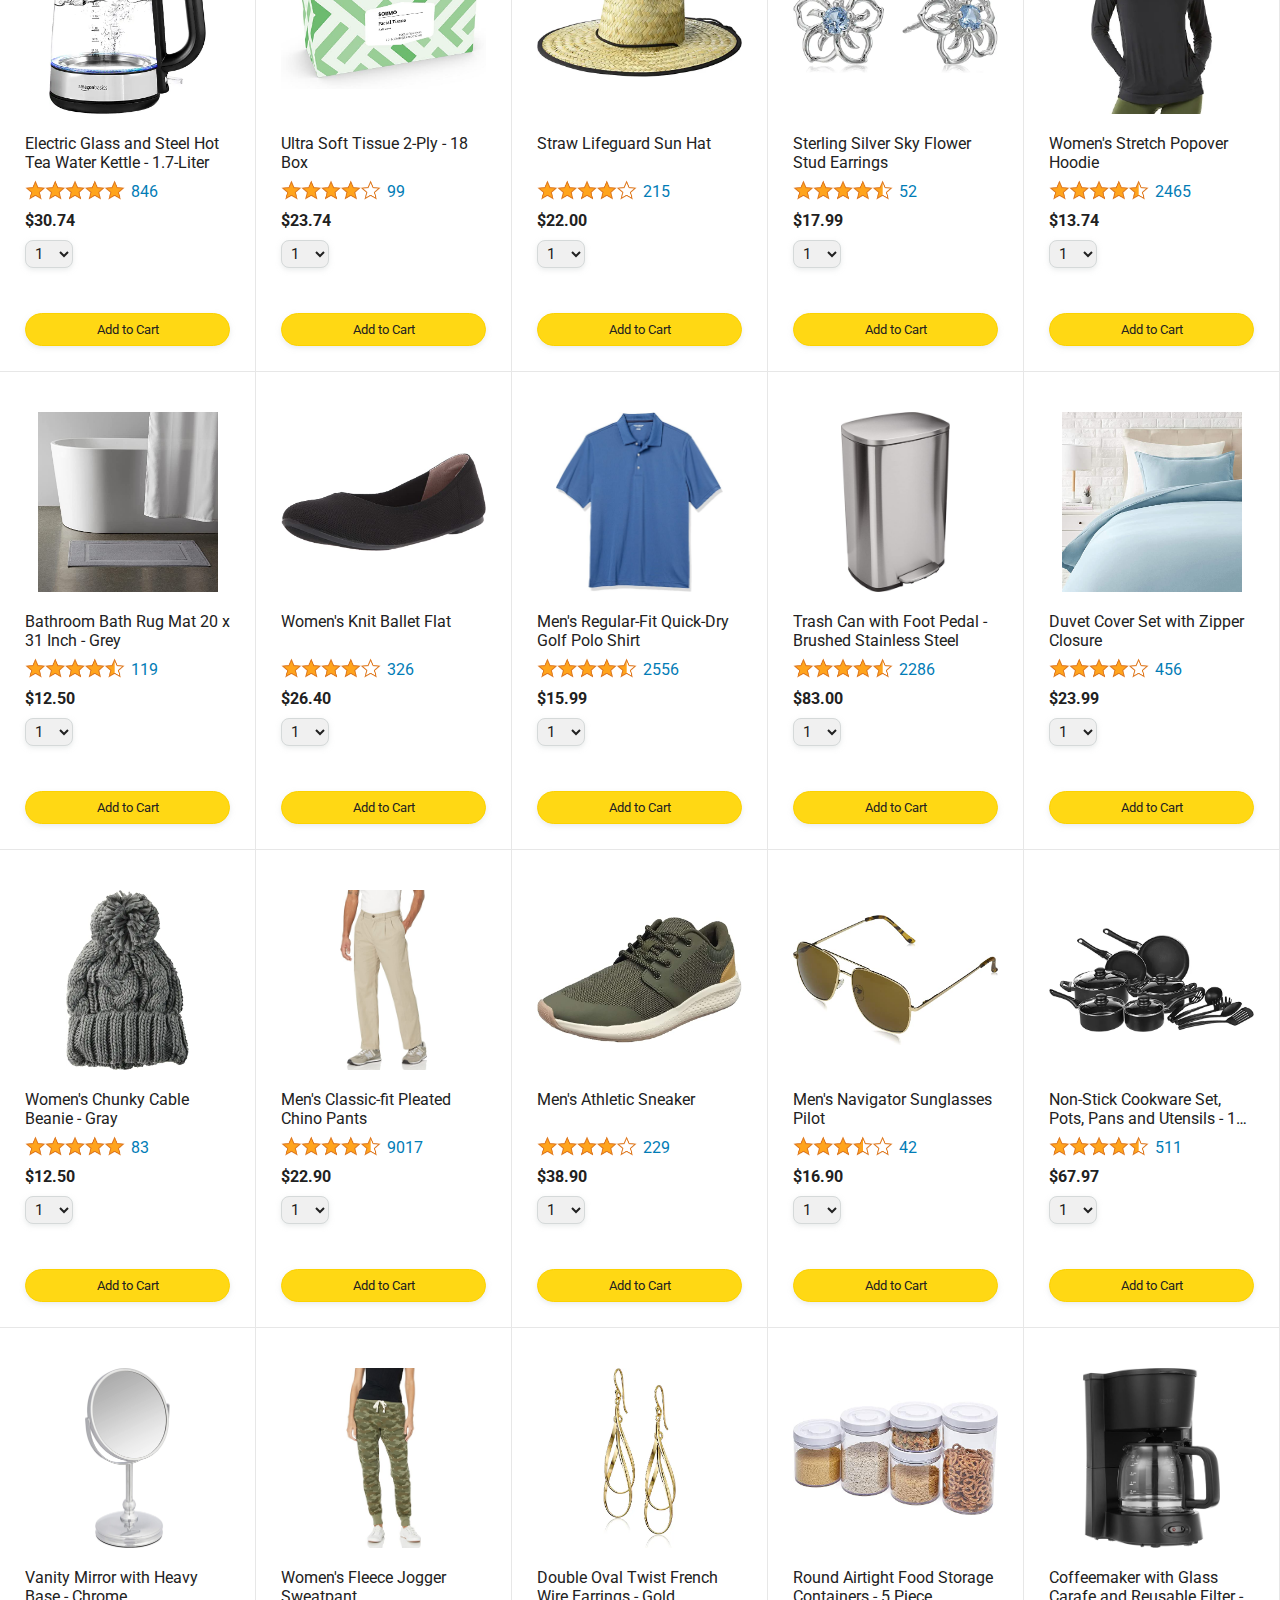
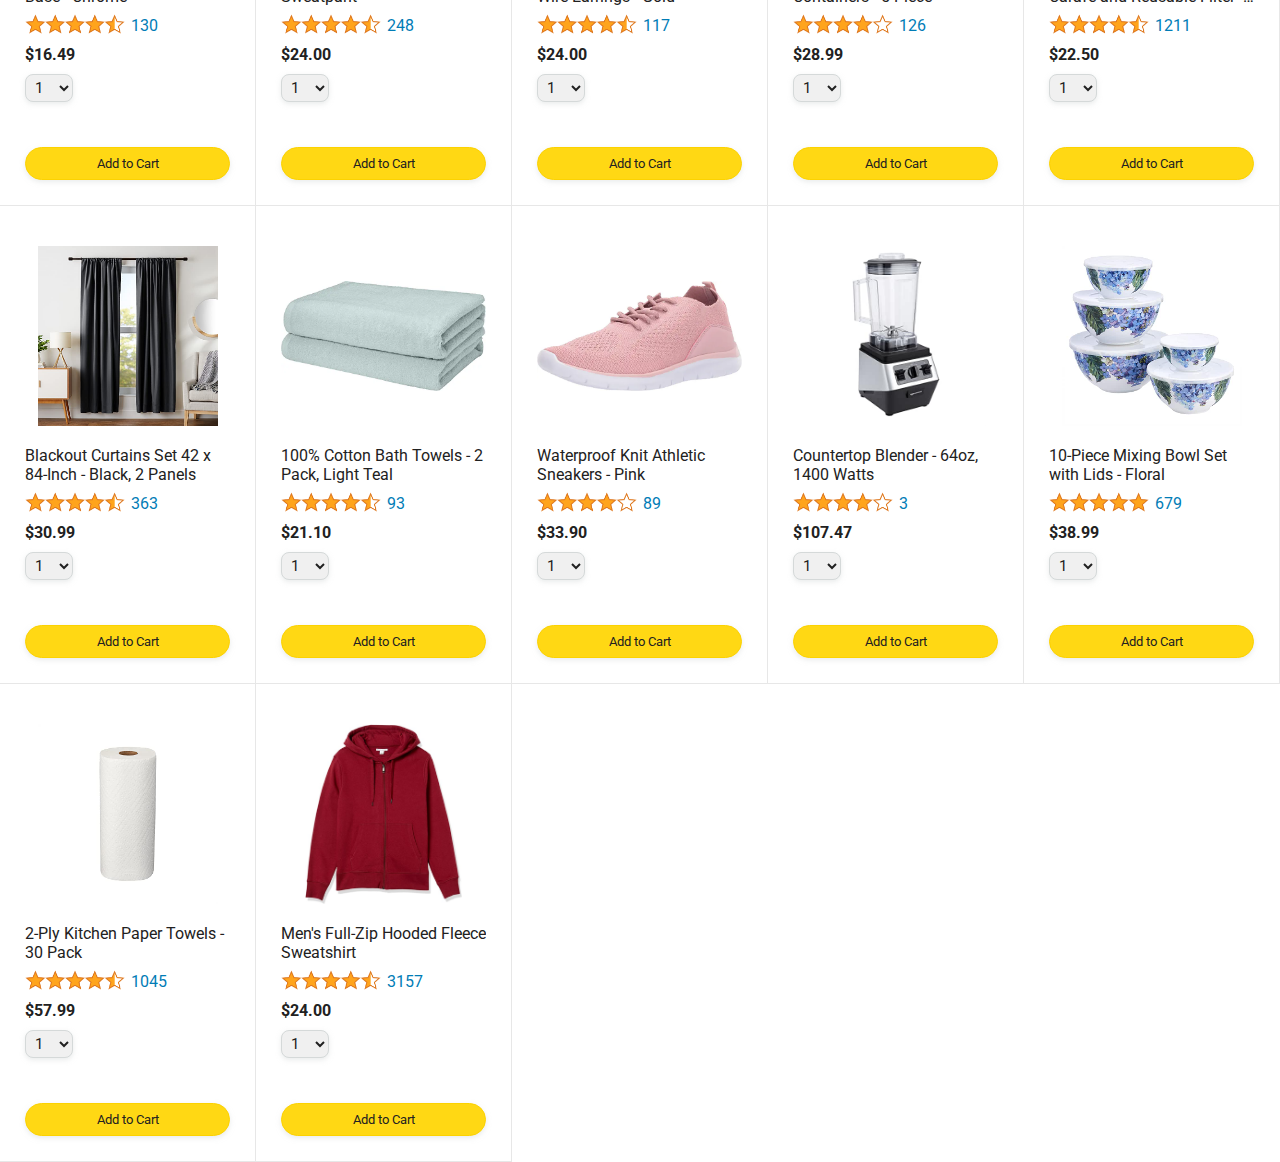
==== commit 015fbcb0: "start at 0 in cart quantity" ====
--- a/amazon.html
+++ b/amazon.html
@@ -45,7 +45,7 @@
 
         <a class="cart-link header-link" href="checkout.html">
           <img class="cart-icon" src="images/icons/cart-icon.png">
-          <div class="cart-quantity"></div>
+          <div class="cart-quantity">0</div>
           <div class="cart-text">Cart</div>
         </a>
       </div>
--- a/styles/shared/amazon-header.css
+++ b/styles/shared/amazon-header.css
@@ -34,14 +34,15 @@
   border: 1px solid rgba(0, 0, 0, 0);
 }
 
-.header-link:hover {
+/* .header-link:hover {
   border: 1px solid white;
-}
+} */
 
 .amazon-logo {
   width: 100px;
   margin-top: 5px;
 }
+
 
 .amazon-mobile-logo {
   display: none;
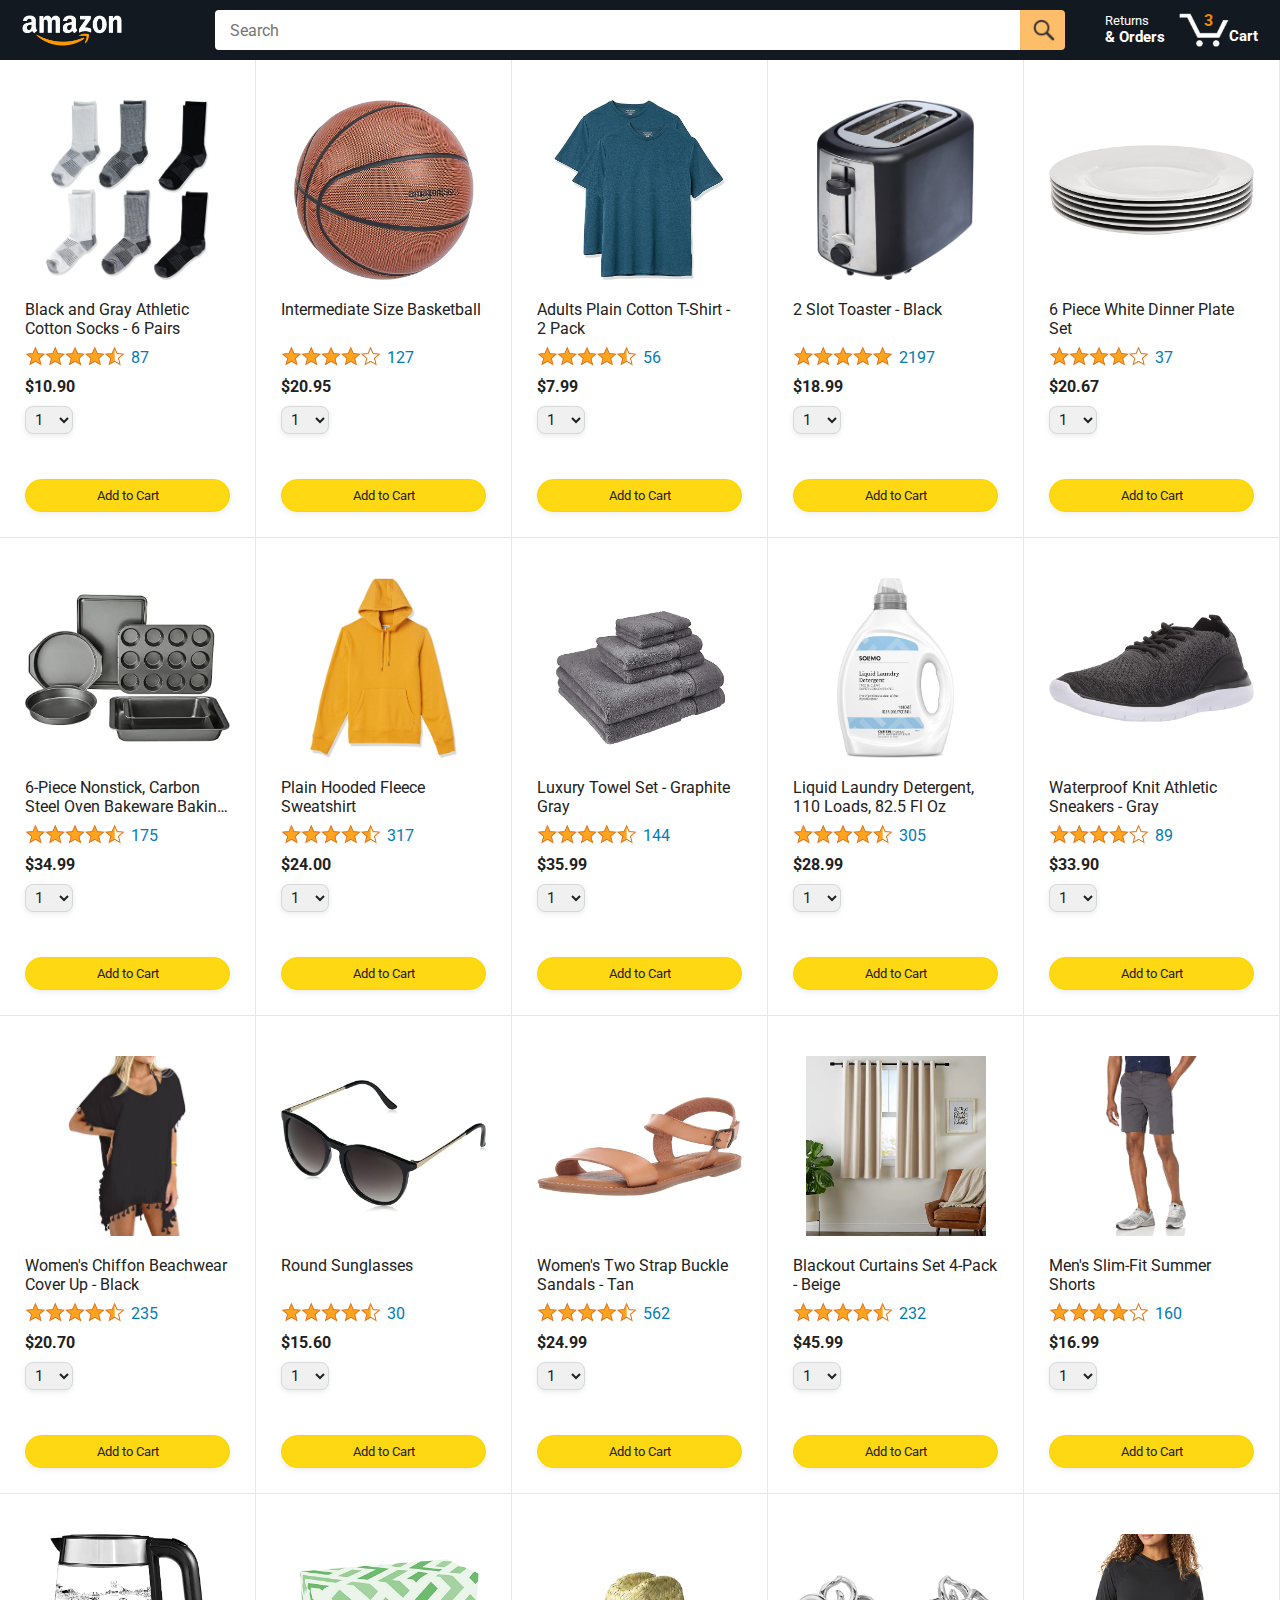
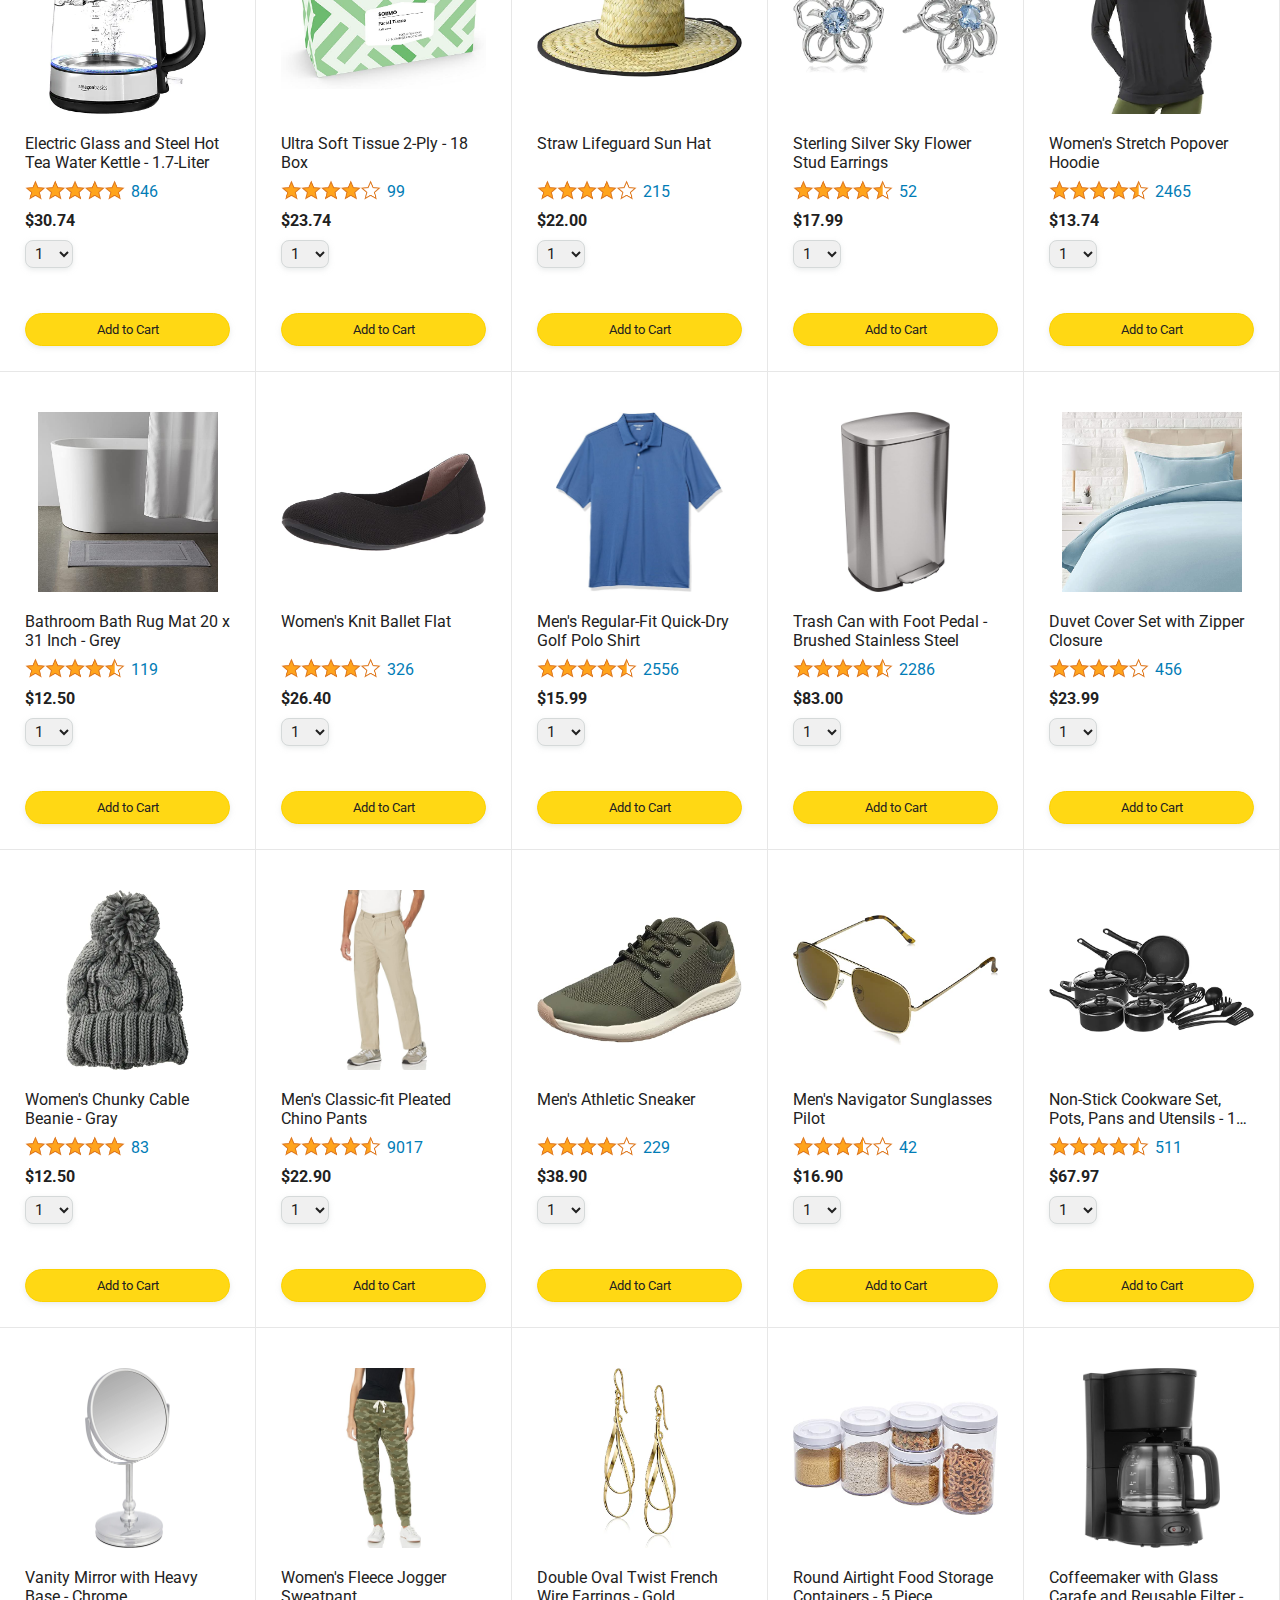
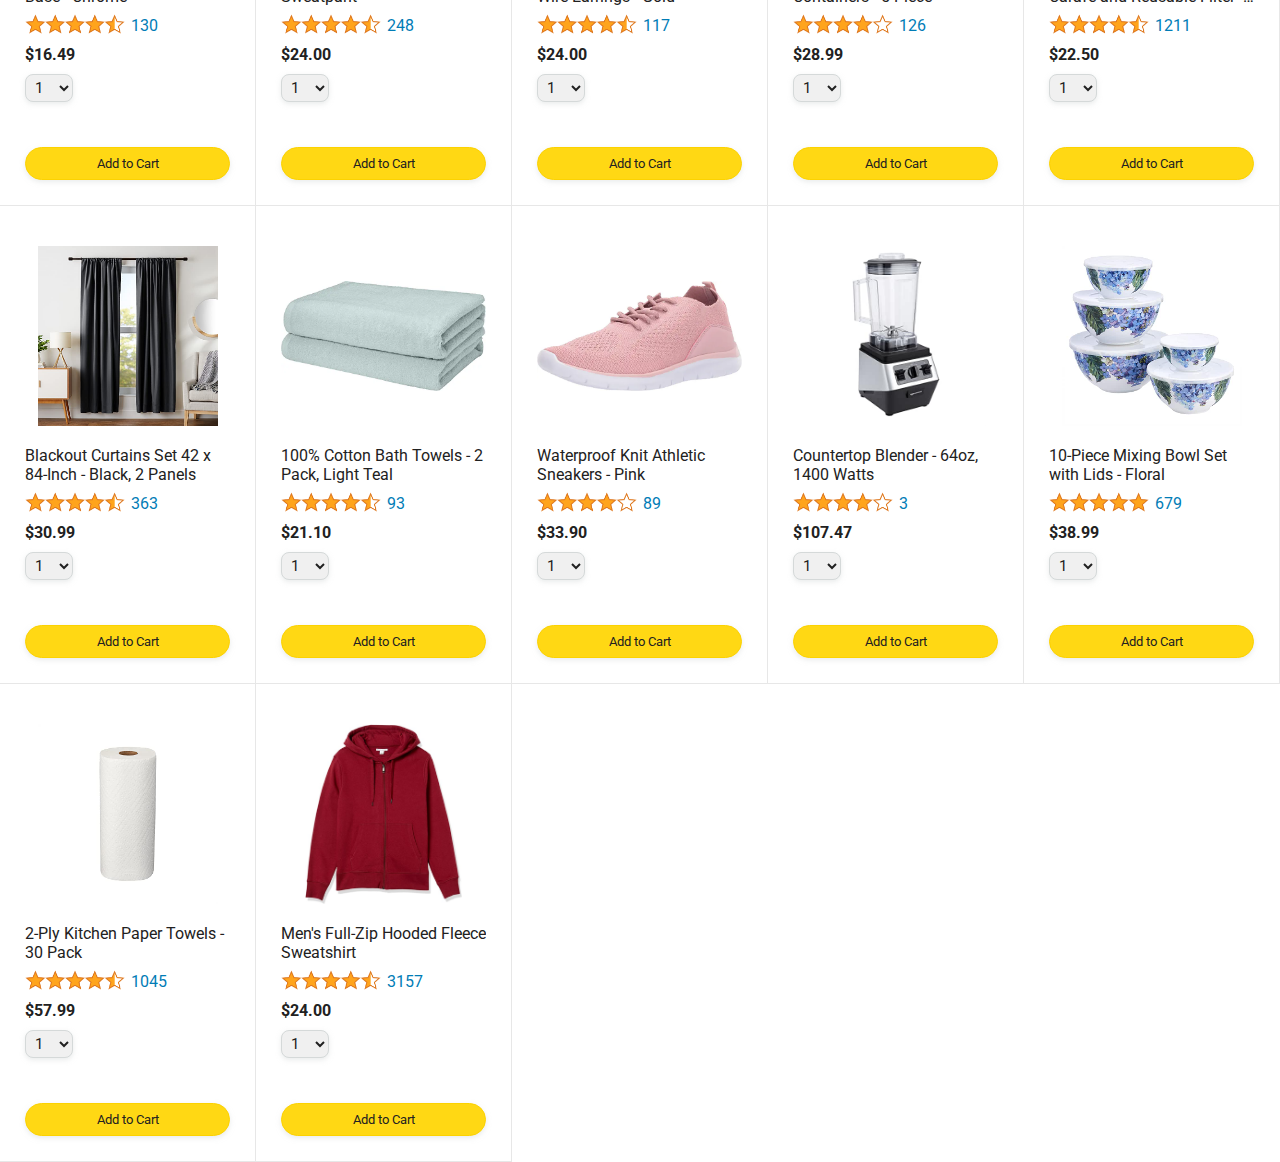
==== commit 88449747: "Refactoring my code" ====
--- a/amazon.html
+++ b/amazon.html
@@ -45,7 +45,7 @@
 
         <a class="cart-link header-link" href="checkout.html">
           <img class="cart-icon" src="images/icons/cart-icon.png">
-          <div class="cart-quantity">0</div>
+          <div class="cart-quantity"></div>
           <div class="cart-text">Cart</div>
         </a>
       </div>
@@ -64,19 +64,5 @@
     <!-- <script src="data/cart.js"></script> -->
     <!-- <script src="data/products.js"></script> -->
     <script type="module" src="scipts/amazon.js"></script>
-    <script>
-          let cart = JSON.parse(localStorage.getItem('cart'));
-          let sum = 0;
-          cart.forEach((cartItem,index) => {
-              sum += cartItem.selectedQuantity;
-          });
-
-          let cartQuantity = document.querySelector('.cart-quantity');
-          if(sum === 0){
-              cartQuantity.style.display = '';
-          }else{
-              cartQuantity.innerHTML = sum;
-          }
-    </script>
   </body> 
 </html>
